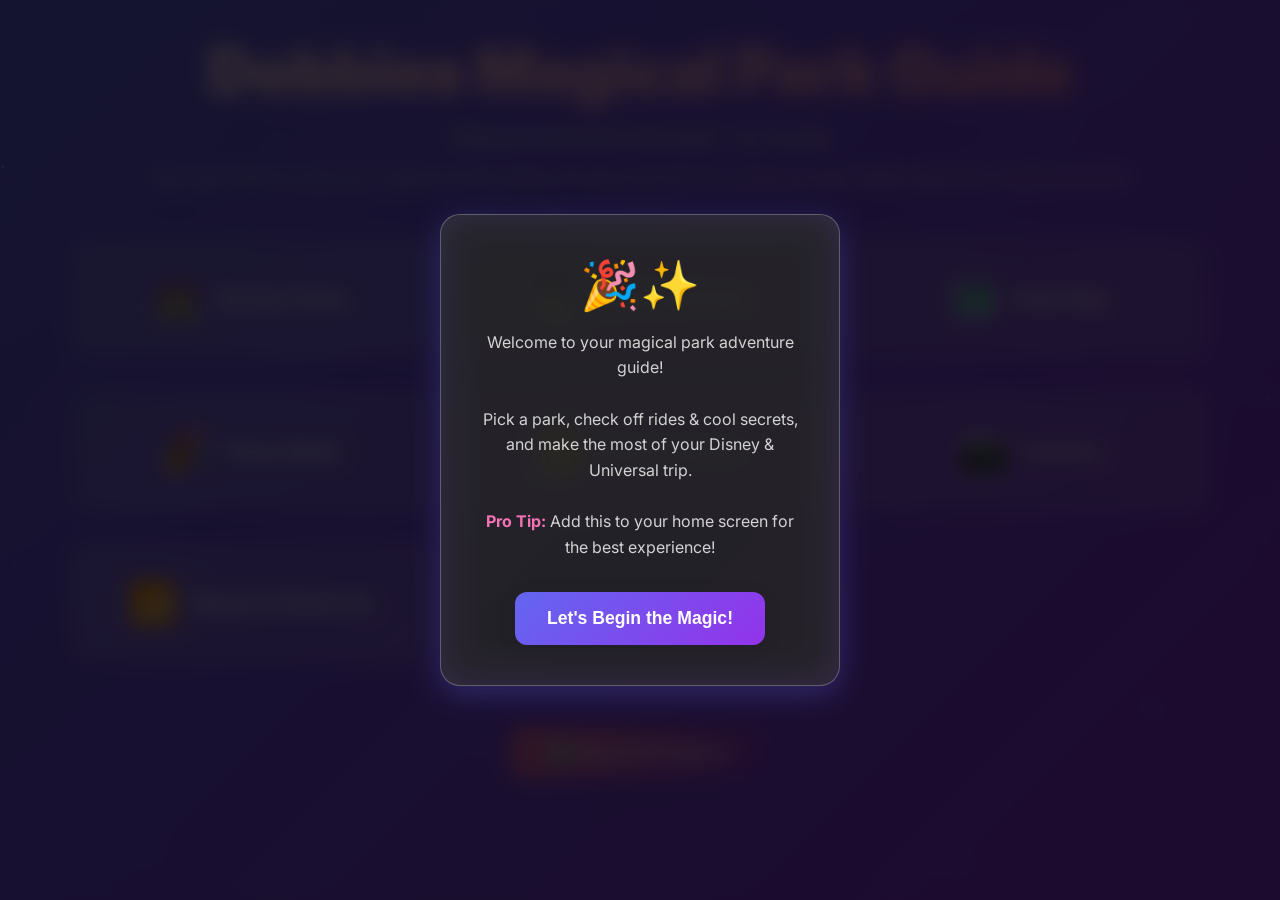
==== index.html @ 14698b2a "Improve accessibility and UI" ====
<!DOCTYPE html>
<html lang="en">
<head>
  <meta charset="UTF-8">
  <title>Dobbies Magical Park Guide</title>
  <meta name="viewport" content="width=device-width, initial-scale=1, viewport-fit=cover, user-scalable=no">
  <meta name="theme-color" content="#1a1a2e">
  <meta name="apple-mobile-web-app-capable" content="yes">
  <meta name="apple-mobile-web-app-status-bar-style" content="black-translucent">
  <meta name="apple-mobile-web-app-title" content="Dobbies Guide">
  <meta name="apple-touch-fullscreen" content="yes">
  <link rel="manifest" href="manifest.json">
  <link rel="preload" href="https://fonts.googleapis.com/css2?family=Inter:wght@300;400;600;700&family=Poppins:wght@300;400;500;600;700;800;900&display=swap" as="style" onload="this.onload=null;this.rel='stylesheet'">
  <style>
    :root {
      --primary: #6366f1;
      --secondary: #9333ea;
      --accent: #f472b6;
      --success: #22c55e;
      --warning: #facc15;
      --bg-dark: #1e1b4b;
      --bg-card: rgba(255, 255, 255, 0.08);
      --text-primary: #ffffff;
      --text-secondary: rgba(255, 255, 255, 0.8);
      --glass-bg: rgba(255, 255, 255, 0.12);
      --glass-border: rgba(255, 255, 255, 0.25);
      --shadow-glow: 0 8px 30px rgba(99, 102, 241, 0.3);
      --shadow-soft: 0 4px 20px rgba(0, 0, 0, 0.1);
    }
    * { margin: 0; padding: 0; box-sizing: border-box; }
    html, body {
      font-family: 'Inter', 'Poppins', -apple-system, BlinkMacSystemFont, sans-serif;
      background: linear-gradient(135deg, #6366f1 0%, #9333ea 100%);
      color: var(--text-primary);
      min-height: 100vh;
      min-height: 100dvh;
      overflow-x: hidden;
      padding: env(safe-area-inset-top) env(safe-area-inset-right) env(safe-area-inset-bottom) env(safe-area-inset-left);
      -webkit-tap-highlight-color: transparent;
      -webkit-font-smoothing: antialiased;
      -moz-osx-font-smoothing: grayscale;
      -webkit-overflow-scrolling: touch;
      overscroll-behavior-y: contain;
      -webkit-touch-callout: none;
    }
    .bg-animated {
      position: fixed; top: 0; left: 0; width: 100%; height: 100%; z-index: -1;
      background: linear-gradient(135deg, #6366f1 0%, #9333ea 50%, #f472b6 100%);
      background-size: 400% 400%; animation: gradientShift 10s ease infinite;
    }
    .bg-animated::before {
      content: '';
      position: absolute; top: 0; left: 0; right: 0; bottom: 0;
      background: radial-gradient(circle at 20% 80%, rgba(120, 119, 198, 0.3) 0%, transparent 50%),
                  radial-gradient(circle at 80% 20%, rgba(255, 119, 198, 0.3) 0%, transparent 50%),
                  radial-gradient(circle at 40% 40%, rgba(120, 219, 255, 0.3) 0%, transparent 50%);
      animation: floatingOrbs 15s ease-in-out infinite;
    }
    @keyframes gradientShift {
      0%, 100% { background-position: 0% 50%; }
      50% { background-position: 100% 50%; }
    }
    @keyframes floatingOrbs {
      0%, 100% { transform: translate(0, 0) rotate(0deg); }
      33% { transform: translate(30px, -30px) rotate(120deg); }
      66% { transform: translate(-20px, 20px) rotate(240deg); }
    }
    .particles { position: fixed; top: 0; left: 0; width: 100%; height: 100%; pointer-events: none; z-index: 1; }
    .particle {
      position: absolute; width: 4px; height: 4px; background: rgba(255, 255, 255, 0.6); border-radius: 50%;
      animation: float 6s ease-in-out infinite;
    }
    @keyframes float {
      0%, 100% { transform: translateY(0px) rotate(0deg); opacity: 1; }
      50% { transform: translateY(-20px) rotate(180deg); opacity: 0.5; }
    }
    .container { max-width: 1200px; margin: 0 auto; padding: 2rem; position: relative; z-index: 2; }
    .glass-card {
      will-change: transform;
      -webkit-backdrop-filter: blur(25px) saturate(1.2);
      background: var(--glass-bg);
      backdrop-filter: blur(25px) saturate(1.2);
      border: 1px solid var(--glass-border);
      border-radius: 20px; box-shadow: var(--shadow-glow); transition: all 0.3s ease;
    }
    .glass-card:hover {
      transform: translateY(-5px); box-shadow: 0 12px 40px rgba(102, 126, 234, 0.4);
    }
    .page {
      display: none;
      opacity: 0;
      transform: translateY(20px);
      transition: opacity 0.3s ease, transform 0.3s ease;
    }
    .page.active {
      display: block;
      opacity: 1;
      transform: translateY(0);
    }
    h1 {
      font-size: clamp(2.5rem, 5vw, 4rem); font-weight: 900; text-align: center; margin-bottom: 1rem;
      background: linear-gradient(135deg, #fff 0%, var(--accent) 100%);
      background-clip: text; -webkit-background-clip: text; -webkit-text-fill-color: transparent;
      text-shadow: 0 0 30px rgba(240, 147, 251, 0.5);
    }
    .subtitle { text-align: center; font-size: 1.2rem; font-weight: 600; margin-bottom: 1rem; color: var(--text-secondary);}
    .author { text-align: center; font-size: 1rem; font-weight: 400; margin-bottom: 3rem; color: var(--text-secondary); line-height: 1.6;}
    .main-menu-grid {
      display: grid; grid-template-columns: repeat(auto-fit, minmax(300px, 1fr)); gap: 2rem; margin-top: 3rem;
    }
    .menu-btn {
      -webkit-backdrop-filter: blur(20px);
      will-change: transform;
      background: var(--glass-bg); backdrop-filter: blur(20px); border: 1px solid var(--glass-border);
      border-radius: 20px; padding: 2rem; font-size: 1.3rem; font-weight: 700; color: var(--text-primary);
      cursor: pointer; display: flex; align-items: center; justify-content: center;
      gap: 1rem; min-height: 120px; position: relative; overflow: hidden; touch-action: manipulation;
    }
    .menu-btn::before {
      content: ''; position: absolute; top: 0; left: -100%; width: 100%; height: 100%;
      background: linear-gradient(90deg, transparent, rgba(255, 255, 255, 0.2), transparent);
    }
    .menu-btn:hover::before { left: 100%; }
    .menu-btn:hover {
      transform: translateY(-8px); box-shadow: 0 15px 45px rgba(102, 126, 234, 0.4); border-color: rgba(255, 255, 255, 0.3);
    }
    .menu-btn:active { transform: translateY(-5px) scale(0.98); }
    .menu-btn .emoji { font-size: 2.5rem; filter: drop-shadow(0 0 10px rgba(255, 255, 255, 0.3)); }
    .menu-btn:focus, .back-btn:focus, .reset-btn:focus, .modal-btn:focus, .camera-btn:focus {
      outline: 2px solid var(--accent);
      outline-offset: 2px;
    }
    .reset-btn {
      margin: 4rem auto 0; background: linear-gradient(135deg, var(--accent) 0%, var(--secondary) 100%);
      color: white; border: none; border-radius: 15px; font-size: 1.1rem; padding: 1rem 2.5rem; font-weight: 600;
      cursor: pointer; display: block; box-shadow: var(--shadow-glow); touch-action: manipulation;
    }
    .reset-btn:hover {
      transform: translateY(-3px); box-shadow: 0 10px 35px rgba(240, 147, 251, 0.4);
    }
    .park-title {
      font-size: clamp(2rem, 4vw, 3rem); font-weight: 900; text-align: center; margin: 2rem 0;
      background: linear-gradient(135deg, #fff 0%, var(--accent) 100%);
      background-clip: text; -webkit-background-clip: text; -webkit-text-fill-color: transparent;
    }
    .back-btn {
      background: var(--glass-bg); backdrop-filter: blur(20px); border: 1px solid var(--glass-border);
      border-radius: 12px; color: var(--text-primary); font-size: 1rem; font-weight: 600; padding: 0.8rem 1.5rem;
      cursor: pointer; margin-bottom: 2rem; touch-action: manipulation;
    }
    .back-btn:hover { transform: translateX(-5px); box-shadow: var(--shadow-soft);}
    .section-header {
      font-size: 1.8rem; font-weight: 800; margin: 3rem 0 2rem 0; color: var(--text-primary); text-align: center; position: relative;
    }
    .section-header::after {
      content: ''; position: absolute; bottom: -10px; left: 50%; transform: translateX(-50%);
      width: 60px; height: 3px; background: linear-gradient(90deg, var(--accent), var(--primary)); border-radius: 2px;
    }
    .land-header {
      font-size: 1.3rem; font-weight: 700; margin: 2rem 0 1rem 0; color: var(--warning); padding-left: 1rem;
      border-left: 4px solid var(--success); border-radius: 2px;
    }
    .rides-grid, .secrets-grid {
      display: grid; grid-template-columns: repeat(auto-fit, minmax(300px, 1fr)); gap: 1.5rem; margin-bottom: 2rem;
    }
    .secret-card, .ride-card {
      -webkit-backdrop-filter: blur(20px);
      will-change: transform;
      background: var(--glass-bg); backdrop-filter: blur(20px); border: 1px solid var(--glass-border);
      border-radius: 16px; padding: 1.5rem; cursor: pointer; transition: all 0.3s ease; position: relative; overflow: hidden; touch-action: manipulation;
    }
    .secret-card::before, .ride-card::before {
      content: ''; position: absolute; top: 0; left: 0; width: 4px; height: 100%;
      background: linear-gradient(180deg, var(--accent), var(--primary)); transition: width 0.3s ease;
    }
    .secret-card:hover::before, .ride-card:hover::before { width: 8px; }
    .secret-card:hover, .ride-card:hover {
      transform: translateY(-5px);
      box-shadow: 0 12px 40px rgba(99, 102, 241, 0.4);
      border-color: rgba(255, 255, 255, 0.3);
    }
    .secret-card.done, .ride-card.done {
      background: rgba(78, 205, 196, 0.1); border-color: var(--success); opacity: 0.7;
    }
    .secret-card.done::before, .ride-card.done::before { background: var(--success);}
    .card-content { display: flex; align-items: flex-start; gap: 1rem; }
    .card-emoji { font-size: 2rem; flex-shrink: 0; filter: drop-shadow(0 0 8px rgba(255, 255, 255, 0.3)); }
    .card-info { flex: 1; }
    .card-name { font-size: 1.1rem; font-weight: 600; margin-bottom: 0.5rem; color: var(--text-primary); line-height: 1.4;}
    .card-desc { font-size: 0.9rem; color: var(--text-secondary); line-height: 1.4;}
    .card-wait { font-size: 0.9rem; color: var(--warning); }
    .done .card-name { text-decoration: line-through; color: var(--success);}
    .tick {
      position: absolute; top: 1rem; right: 1rem; font-size: 1.5rem; color: var(--success); display: none;
      filter: drop-shadow(0 0 8px rgba(78, 205, 196, 0.5));
    }
    .done .tick { display: block; animation: tickAppear 0.5s ease-out;}
    @keyframes tickAppear {
      from { transform: scale(0) rotate(-180deg); opacity: 0;}
      to { transform: scale(1) rotate(0deg); opacity: 1;}
    }
    .hunt-photo {
      margin-top: 0.5rem;
      max-width: 80px;
      border-radius: 8px;
      display: block;
    }
    .modal {
      position: fixed; inset: 0; background: rgba(0, 0, 0, 0.8); backdrop-filter: blur(10px);
      display: flex; align-items: center; justify-content: center; z-index: 1000; animation: modalFadeIn 0.3s ease-out;
    }
    @keyframes modalFadeIn { from { opacity: 0;} to { opacity: 1;} }
    .modal-content {
      background: var(--glass-bg); backdrop-filter: blur(20px); border: 1px solid var(--glass-border);
      border-radius: 20px; padding: 2.5rem; max-width: 400px; text-align: center; box-shadow: var(--shadow-glow); animation: modalSlideUp 0.4s ease-out;
    }
    @keyframes modalSlideUp {
      from { transform: translateY(50px); opacity: 0;}
      to { transform: translateY(0); opacity: 1;}
    }
    .modal-emoji { font-size: 3rem; margin-bottom: 1rem; display: block;}
    .modal-content p { font-size: 1rem; line-height: 1.6; margin-bottom: 2rem; color: var(--text-secondary);}
    .modal-btn {
      background: linear-gradient(135deg, var(--primary) 0%, var(--secondary) 100%); color: white; border: none; border-radius: 12px;
      font-size: 1.1rem; font-weight: 600; padding: 1rem 2rem; cursor: pointer; box-shadow: var(--shadow-soft);
    }
    .modal-btn:hover {
      transform: translateY(-2px); box-shadow: 0 8px 25px rgba(102, 126, 234, 0.4);
    }
    @media (max-width: 768px) {
      .container { padding: 1rem;}
      .main-menu-grid { grid-template-columns: 1fr; gap: 1rem;}
      .rides-grid, .secrets-grid { grid-template-columns: 1fr; gap: 1rem;}
      .menu-btn { min-height: 100px; padding: 1.5rem; font-size: 1.1rem;}
      -webkit-backdrop-filter: blur(20px);
      will-change: transform;
      .menu-btn .emoji { font-size: 2rem;}
    }
    @keyframes pulse { 0%, 100% { transform: scale(1);} 50% { transform: scale(1.05);} }
    .pulse-animation { animation: pulse 2s ease-in-out infinite;}
    .shimmer {
      background: linear-gradient(90deg, rgba(255, 255, 255, 0.1) 25%, rgba(255, 255, 255, 0.2) 50%, rgba(255, 255, 255, 0.1) 75%);
      background-size: 200% 100%; animation: shimmer 2s ease-in-out infinite;
    }
    @keyframes shimmer {
      0% { background-position: -200% 0;}
      100% { background-position: 200% 0;}
    }
    /* Day Planner styles */
    .planner-flex { display: flex; gap: 2rem; flex-wrap: wrap; }
    .planner-list { flex: 1; min-width: 250px; }
    .planner-item {
      background: var(--glass-bg);
      border: 1px solid var(--glass-border);
      border-radius: 12px;
      padding: 0.5rem 1rem;
      margin-bottom: 0.5rem;
      cursor: grab;
      display: flex;
      align-items: center;
      gap: 0.5rem;
    }
    .planner-item .wait { font-size: 0.8rem; color: var(--warning); margin-left: auto; }
    .planner-schedule { flex: 2; display: flex; gap: 1rem; flex-wrap: wrap; }
    .schedule-column {
      flex: 1;
      min-width: 180px;
      background: var(--glass-bg);
      border: 1px solid var(--glass-border);
      border-radius: 15px;
      padding: 1rem;
    }
    .schedule-header { font-weight: 700; margin-bottom: 0.5rem; text-align: center; }
    .dropzone { min-height: 150px; }
    #quest-log li { margin-bottom: 0.5rem; }
    /* Food Tracker styles */
    .filter-controls { display: flex; gap: 1rem; margin: 1rem 0 2rem; }
    .filter-controls input, .filter-controls select {
      flex: 1;
      padding: 0.5rem 1rem;
      border-radius: 8px;
      border: 1px solid var(--glass-border);
      background: var(--glass-bg);
      color: var(--text-primary);
    }
    .foods-grid { display: grid; grid-template-columns: repeat(auto-fit, minmax(300px, 1fr)); gap: 1.5rem; margin-bottom: 2rem; }
    .food-card { -webkit-backdrop-filter: blur(20px); will-change: transform; background: var(--glass-bg); backdrop-filter: blur(20px); border: 1px solid var(--glass-border); border-radius: 16px; padding: 1.5rem; cursor: pointer; position: relative; transition: all 0.3s ease; overflow: hidden; }
    .food-card:hover { transform: translateY(-5px); box-shadow: var(--shadow-soft); border-color: rgba(255, 255, 255, 0.3); }
    .food-card.done { background: rgba(78, 205, 196, 0.1); border-color: var(--success); opacity: 0.7; }
    .fav { position: absolute; top: 1rem; left: 1rem; font-size: 1.5rem; color: var(--warning); display: none; filter: drop-shadow(0 0 8px rgba(255,255,255,0.3)); }
    .favorite .fav { display: block; }
    .land-header.badge-earned::after { content: '⭐'; margin-left: 0.25rem; }
    #party-code { width: 100%; min-height: 100px; padding: 0.5rem; border-radius: 8px; border: 1px solid var(--glass-border); background: var(--glass-bg); color: var(--text-primary); }
    .camera-btn {
      -webkit-backdrop-filter: blur(20px);
      will-change: transform;
      background: var(--glass-bg);
      border: 1px solid var(--glass-border);
      border-radius: 12px;
      padding: 0.6rem 1.2rem;
      color: var(--text-primary);
      display: inline-flex;
      align-items: center;
      gap: 0.5rem;
      cursor: pointer;
      margin-bottom: 1rem;
    }
    .camera-btn:hover { transform: translateY(-2px); }
    /* AR camera container */
    #camera-ar-container { position: relative; width:100%; max-width:500px; margin:0 auto; }
    #ar-cube { position: absolute; top:50%; left:50%; width:100px; height:100px;
      transform-style: preserve-3d; transform: translate(-50%, -50%) rotateX(0) rotateY(0);
      animation: spinCube 6s linear infinite; pointer-events:none; }
    #ar-cube div { position:absolute; width:100px; height:100px; background: rgba(255,255,255,0.2);
      border: 1px solid rgba(255,255,255,0.4); }
    #ar-cube .front  { transform: translateZ(50px); }
    #ar-cube .back   { transform: rotateY(180deg) translateZ(50px); }
    #ar-cube .right  { transform: rotateY(90deg) translateZ(50px); }
    #ar-cube .left   { transform: rotateY(-90deg) translateZ(50px); }
    #ar-cube .top    { transform: rotateX(90deg) translateZ(50px); }
    #ar-cube .bottom { transform: rotateX(-90deg) translateZ(50px); }
    @keyframes spinCube {
      from { transform: translate(-50%, -50%) rotateX(0) rotateY(0); }
      to { transform: translate(-50%, -50%) rotateX(360deg) rotateY(360deg); }
    }
    #map-container { width:100%; height:60vh; max-height:400px; border-radius:12px; overflow:hidden; }
    #map-container iframe { width:100%; height:100%; border:0; }
  </style>
</head>
<body>
  <div class="bg-animated"></div>
  <div class="particles" id="particles"></div>
  
  <main class="container">
    <!-- Main Menu -->
    <div id="main-menu" class="page active">
      <h1>Dobbies Magical Park Guide</h1>
      <div class="subtitle">Disney & Universal Cool Stuff – by Charlie</div>
      <div class="author">Tap a park below to start your magical journey. Check off rides & secrets as you discover them. Reset anytime for a fresh adventure!</div>
      
      <div class="main-menu-grid">
        <button class="menu-btn" onclick="openDisney()">
          <span class="emoji">🏰</span>
          <span>Disney Parks</span>
        </button>
        <button class="menu-btn" onclick="openUniversal()">
          <span class="emoji">🧙‍♂️</span>
          <span>Universal Parks</span>
        </button>
        <button class="menu-btn" onclick="openMap()">
          <span class="emoji">🗺️</span>
          <span>Park Map</span>
        </button>
        <button class="menu-btn" onclick="openParty()">
          <span class="emoji">🎉</span>
          <span>Party Mode</span>
        </button>
        <button class="menu-btn" onclick="openQuest()">
          <span class="emoji">🔁</span>
          <span>Quest Spinner</span>
        </button>
        <button class="menu-btn" onclick="openCameraPage()">
          <span class="emoji">📷</span>
          <span>Camera</span>
        </button>
        <button class="menu-btn" onclick="openBeaconPage()">
          <span class="emoji">📶</span>
          <span>Beacon Check-Ins</span>
        </button>
      </div>
      
      <button class="reset-btn" onclick="resetProgress()">🔄 Reset All Progress</button>
    </div>
    <!-- DISNEY MENU -->
    <div id="disney-menu" class="page">
      <button class="back-btn" onclick="goHome()">← Back</button>
      <div class="park-title">🏰 Disney Parks</div>
      <div class="main-menu-grid">
        <button class="menu-btn" onclick="openPark('MK')">
          <span class="emoji">🏰</span>
          <span>Magic Kingdom</span>
        </button>
        <button class="menu-btn" onclick="openPark('EPCOT')">
          <span class="emoji">🌐</span>
          <span>EPCOT</span>
        </button>
        <button class="menu-btn" onclick="openPark('HS')">
          <span class="emoji">🎬</span>
          <span>Hollywood Studios</span>
        </button>
        <button class="menu-btn" onclick="openPark('AK')">
          <span class="emoji">🦁</span>
          <span>Animal Kingdom</span>
        </button>
        <button class="menu-btn" onclick="openPlanner()">
          <span class="emoji">🗓️</span>
          <span>Plan Your Day</span>
        </button>
        <button class="menu-btn" onclick="openFood('disney')">
          <span class="emoji">🍔</span>
          <span>Food & Snacks</span>
        </button>
        <button class="menu-btn" onclick="openPhotos()">
          <span class="emoji">📸</span>
          <span>Photo Hunts</span>
        </button>
      </div>
    </div>
    <!-- UNIVERSAL MENU -->
    <div id="universal-menu" class="page">
      <button class="back-btn" onclick="goHome()">← Back</button>
      <div class="park-title">🧙‍♂️ Universal Parks</div>
      <div class="main-menu-grid">
        <button class="menu-btn" onclick="openPark('USF')">
          <span class="emoji">🧙‍♂️</span>
          <span>Universal Studios Florida</span>
        </button>
        <button class="menu-btn" onclick="openPark('IOA')">
          <span class="emoji">🦖</span>
          <span>Islands of Adventure</span>
        </button>
        <button class="menu-btn" onclick="openPark('EU')">
          <span class="emoji">🌌</span>
          <span>Epic Universe</span>
        </button>
        <button class="menu-btn" onclick="openFood('universal')">
          <span class="emoji">🍔</span>
          <span>Food & Snacks</span>
        </button>
      </div>
    </div>
    <!-- MAGIC KINGDOM -->
    <div id="park-MK" class="page">
      <button class="back-btn" onclick="openDisney()">← Back</button>
      <div class="park-title">🏰 Magic Kingdom</div>
      <div class="section-header">Must-Do Rides</div>
      <div class="land-header">Fantasyland</div>
      <div class="rides-grid" id="MK-rides-fantasy"></div>
      <div class="land-header">Frontierland</div>
      <div class="rides-grid" id="MK-rides-frontier"></div>
      <div class="land-header">Adventureland</div>
      <div class="rides-grid" id="MK-rides-adventure"></div>
      <div class="land-header">Liberty Square</div>
      <div class="rides-grid" id="MK-rides-liberty"></div>
      <div class="land-header">Tomorrowland</div>
      <div class="rides-grid" id="MK-rides-tomorrow"></div>
      <div class="section-header">Cool Hidden Stuff</div>
      <div class="secrets-grid" id="MK-secrets"></div>
    </div>
    <!-- HOLLYWOOD STUDIOS -->
    <div id="park-HS" class="page">
      <button class="back-btn" onclick="openDisney()">← Back</button>
      <div class="park-title">🎬 Hollywood Studios</div>
      <div class="section-header">Must-Do Rides</div>
      <div class="land-header">Star Wars: Galaxy's Edge</div>
      <div class="rides-grid" id="HS-rides-sw"></div>
      <div class="land-header">Toy Story Land</div>
      <div class="rides-grid" id="HS-rides-toy"></div>
      <div class="land-header">Sunset Boulevard</div>
      <div class="rides-grid" id="HS-rides-sunset"></div>
      <div class="section-header">Cool Hidden Stuff</div>
      <div class="secrets-grid" id="HS-secrets"></div>
    </div>
    <!-- ANIMAL KINGDOM -->
    <div id="park-AK" class="page">
      <button class="back-btn" onclick="openDisney()">← Back</button>
      <div class="park-title">🦁 Animal Kingdom</div>
      <div class="section-header">Must-Do Rides</div>
      <div class="land-header">Pandora</div>
      <div class="rides-grid" id="AK-rides-pandora"></div>
      <div class="land-header">Africa</div>
      <div class="rides-grid" id="AK-rides-africa"></div>
      <div class="land-header">Asia</div>
      <div class="rides-grid" id="AK-rides-asia"></div>
      <div class="land-header">DinoLand U.S.A.</div>
      <div class="rides-grid" id="AK-rides-dino"></div>
      <div class="section-header">Cool Hidden Stuff</div>
      <div class="secrets-grid" id="AK-secrets"></div>
    </div>
    <!-- EPCOT -->
    <div id="park-EPCOT" class="page">
      <button class="back-btn" onclick="openDisney()">← Back</button>
      <div class="park-title">🌐 EPCOT</div>
      <div class="section-header">Must-Do Rides</div>
      <div class="land-header">World Discovery</div>
      <div class="rides-grid" id="EPCOT-rides-discovery"></div>
      <div class="land-header">World Celebration/Test Track</div>
      <div class="rides-grid" id="EPCOT-rides-test"></div>
      <div class="section-header">Cool Hidden Stuff</div>
      <div class="secrets-grid" id="EPCOT-secrets"></div>
    </div>
    <!-- UNIVERSAL STUDIOS FLORIDA -->
    <div id="park-USF" class="page">
      <button class="back-btn" onclick="openUniversal()">← Back</button>
      <div class="park-title">🧙‍♂️ Universal Studios Florida</div>
      <div class="section-header">Must-Do Rides</div>
      <div class="land-header">Diagon Alley</div>
      <div class="rides-grid" id="USF-rides-diagon"></div>
      <div class="land-header">Park Connector</div>
      <div class="rides-grid" id="USF-rides-hogwarts"></div>
      <div class="section-header">Cool Hidden Stuff</div>
      <div class="secrets-grid" id="USF-secrets"></div>
    </div>
    <!-- ISLANDS OF ADVENTURE -->
    <div id="park-IOA" class="page">
      <button class="back-btn" onclick="openUniversal()">← Back</button>
      <div class="park-title">🦖 Islands of Adventure</div>
      <div class="section-header">Must-Do Rides</div>
      <div class="land-header">Jurassic Park</div>
      <div class="rides-grid" id="IOA-rides-jurassic"></div>
      <div class="land-header">Hogsmeade</div>
      <div class="rides-grid" id="IOA-rides-hogsmeade"></div>
      <div class="section-header">Cool Hidden Stuff</div>
      <div class="secrets-grid" id="IOA-secrets"></div>
    </div>
    <!-- EPIC UNIVERSE -->
    <div id="park-EU" class="page">
      <button class="back-btn" onclick="openUniversal()">← Back</button>
      <div class="park-title">🌌 Epic Universe</div>
      <div class="section-header">Must-Do Rides</div>
      <div class="land-header">Celestial Park</div>
      <div class="rides-grid" id="EU-rides-celestial"></div>
      <div class="land-header">Ministry of Magic</div>
      <div class="rides-grid" id="EU-rides-ministry"></div>
      <div class="land-header">Super Nintendo World</div>
      <div class="rides-grid" id="EU-rides-snw"></div>
      <div class="land-header">Isle of Berk</div>
      <div class="rides-grid" id="EU-rides-berk"></div>
      <div class="section-header">Cool Hidden Stuff</div>
      <div class="secrets-grid" id="EU-secrets"></div>
    </div>
    <!-- DAY PLANNER -->
    <div id="planner-page" class="page">
      <button class="back-btn" onclick="openDisney()">← Back</button>
      <div class="park-title">🗓️ Plan Your Day</div>
      <div class="planner-flex">
        <div class="planner-list" id="planner-list"></div>
        <div class="planner-schedule">
          <div class="schedule-column">
            <div class="schedule-header">Morning</div>
            <div class="dropzone" id="slot-morning"></div>
          </div>
          <div class="schedule-column">
            <div class="schedule-header">Afternoon</div>
            <div class="dropzone" id="slot-afternoon"></div>
          </div>
          <div class="schedule-column">
            <div class="schedule-header">Evening</div>
            <div class="dropzone" id="slot-evening"></div>
          </div>
        </div>
      </div>
      <div class="section-header">Weather Tips</div>
      <div id="live-weather" class="subtitle"></div>
      <select id="weather-select">
        <option value="sunny">Sunny</option>
        <option value="rainy">Rainy</option>
      </select>
      <ul id="weather-tips"></ul>
    </div>
    <!-- FOOD TRACKER -->
    <div id="food-page" class="page">
      <button class="back-btn" id="food-back-btn" onclick="openDisney()">← Back</button>
      <div class="park-title">🍔 Food & Snacks</div>
      <div class="filter-controls">
        <input type="text" id="food-search" placeholder="Search snacks...">
        <select id="food-filter">
          <option value="">All</option>
          <option value="sweet">Sweet</option>
          <option value="savory">Savory</option>
          <option value="drink">Drink</option>
        </select>
      </div>
      <div id="food-sections"></div>
    </div>
    <!-- PHOTO HUNTS -->
    <div id="photo-page" class="page">
      <button class="back-btn" onclick="openDisney()">← Back</button>
      <div class="park-title">📸 Photo Hunts</div>
      <button class="camera-btn" onclick="launchCamera()">📷 Take Photo</button>
      <input type="file" id="camera-input" accept="image/*" capture="environment" style="display:none;">
      <div class="secrets-grid" id="photo-list"></div>
    </div>
    <!-- PARK MAP -->
  <div id="map-page" class="page">
    <button class="back-btn" onclick="goHome()">← Back to Parks</button>
    <div class="park-title">🗺️ Park Map</div>
    <p>Grant location access to see where you are in the park.</p>
    <div id="map-container"><iframe id="map-frame" allowfullscreen title="Park map"></iframe></div>
  </div>
  <!-- CAMERA PAGE -->
  <div id="camera-page" class="page">
    <button class="back-btn" onclick="goHome()">← Back to Parks</button>
    <div class="park-title">📷 Camera</div>
    <div id="camera-ar-container">
      <video id="ar-video" autoplay playsinline style="width:100%;border-radius:12px;"></video>
      <!-- Add your own AR model file (cube.usdz) here -->
      <a id="ar-link" rel="ar" href="cube.usdz"></a>
      <button id="enter-ar-btn" class="camera-btn" style="display:none;margin-top:0.5rem;" onclick="openARQuickLook()">🕶️ View in AR</button>
      <div id="ar-cube">
        <div class="front"></div>
        <div class="back"></div>
        <div class="right"></div>
        <div class="left"></div>
        <div class="top"></div>
        <div class="bottom"></div>
      </div>
    </div>
  </div>
  <!-- BEACON CHECK-INS -->
  <div id="beacon-page" class="page">
    <button class="back-btn" onclick="goHome()">← Back to Parks</button>
    <div class="park-title">📶 Beacon Check-Ins</div>
    <p>Scan for Bluetooth beacons to mark rides complete.</p>
    <button class="camera-btn" onclick="startBeaconScan()">🔍 Start Scanning</button>
    <div class="secrets-grid" id="beacon-list"></div>
  </div>
  <!-- PARTY MODE -->
  <div id="party-page" class="page">
      <button class="back-btn" onclick="goHome()">← Back to Parks</button>
      <div class="park-title">🎉 Party Mode</div>
      <p>Share your progress with friends. Use the link or scan the QR code.</p>
      <textarea id="party-code"></textarea>
      <div id="qr-code" style="margin-top:1rem;"></div>
      <div style="margin-top:1rem;display:flex;gap:1rem;flex-wrap:wrap;">
        <button class="modal-btn" onclick="exportProgress()">Generate Link</button>
        <button class="modal-btn" onclick="importProgress()">Load Progress</button>
        <button class="modal-btn" onclick="startQRScan()">Scan Code</button>
      </div>
      <video id="qr-video" style="display:none;width:100%;max-width:300px;margin-top:1rem;" playsinline></video>
      <canvas id="qr-canvas" style="display:none;"></canvas>

    </div>
  <!-- QUEST SPINNER -->
  <div id="quest-page" class="page">
      <button class="back-btn" onclick="goHome()">← Back to Parks</button>
      <div class="park-title">🔁 Family Quest Spinner</div>
      <button class="modal-btn" onclick="spinQuest()">Tap to Spin</button>
      <div id="quest-result" style="margin-top:1.5rem;font-size:1.2rem;text-align:center;"></div>
      <button class="modal-btn" id="quest-complete-btn" style="display:none;margin-top:1rem;" onclick="completeQuest()">Complete Quest</button>
      <div class="section-header">Quest Journal</div>
      <ul id="quest-log" style="list-style:none;padding:0;"></ul>
  </div>
  </main>
  <!-- Welcome Modal -->
  <div id="welcome-modal" class="modal" style="display:none;">
    <div class="modal-content">
      <span class="modal-emoji">🎉✨</span>
      <p id="welcome-message">Welcome to your magical park adventure guide!<br><br>
      Pick a park, check off rides & cool secrets, and make the most of your Disney & Universal trip.<br><br>
      <strong style="color: var(--accent);">Pro Tip:</strong> Add this to your home screen for the best experience!</p>
      <button class="modal-btn" onclick="closeModal()">Let's Begin the Magic!</button>
    </div>
  </div>
  <!-- Badge Modal -->
  <div id="badge-modal" class="modal" style="display:none;">
    <div class="modal-content">
      <span class="modal-emoji">🏆</span>
      <p id="badge-text"></p>
      <button class="modal-btn" onclick="closeBadge()">Awesome!</button>
    </div>
  </div>
  <script>
    // Create floating particles
    function createParticles() {
      const particlesContainer = document.getElementById('particles');
      const particleCount = window.innerWidth > 768 ? 50 : 25;
      for (let i = 0; i < particleCount; i++) {
        const particle = document.createElement('div');
        particle.className = 'particle';
        particle.style.left = Math.random() * 100 + '%';
        particle.style.top = Math.random() * 100 + '%';
        particle.style.animationDelay = Math.random() * 6 + 's';
        particle.style.animationDuration = (Math.random() * 3 + 3) + 's';
        particlesContainer.appendChild(particle);
      }
    }
    createParticles();

    function showPage(id) {
      document.querySelectorAll('.page').forEach(p => {
        if (p.id !== id) {
          p.classList.remove('active');
        }
      });
      const page = document.getElementById(id);
      if (page) {
        page.classList.add('active');
      }
      const html = document.documentElement;
      const prevBehavior = html.style.scrollBehavior;
      html.style.scrollBehavior = 'auto';
      window.scrollTo(0, 0);
      html.style.scrollBehavior = prevBehavior;
    }

    // Navigation functions
    function openPark(park) {
      showPage('park-' + park);
    }
    function openPlanner() {
      showPage('planner-page');
      fetchWaitTimes();
      initWeatherTips();
      fetchWeather();
    }
    let foodMode = 'disney';
    function openFood(mode = 'disney') {
      showPage('food-page');
      foodMode = mode;
      const backBtn = document.getElementById('food-back-btn');
      if (backBtn) backBtn.onclick = mode === 'disney' ? openDisney : openUniversal;
      initFood();
    }
    function openPhotos() {
      showPage('photo-page');
      renderHunts();
    }
    function openDisney() {
      showPage('disney-menu');
    }
    function openUniversal() {
      showPage('universal-menu');
    }
    function openMap() {
      showPage('map-page');
      updateMapLocation();
    }
    function updateMapLocation() {
      const frame = document.getElementById('map-frame');
      if (!frame) return;
      if (!navigator.geolocation) {
        frame.src = 'https://www.openstreetmap.org';
        return;
      }
      navigator.geolocation.getCurrentPosition(pos => {
        const lat = pos.coords.latitude;
        const lon = pos.coords.longitude;
        const bbox = `${lon-0.005},${lat-0.005},${lon+0.005},${lat+0.005}`;
        frame.src = `https://www.openstreetmap.org/export/embed.html?bbox=${bbox}&layer=mapnik&marker=${lat},${lon}`;
      }, () => {
        frame.src = 'https://www.openstreetmap.org';
      });
    }
    function launchCamera() {
      if (!currentHuntKey) {
        alert('Tap a hunt below first to attach your photo.');
        return;
      }
      const input = document.getElementById('camera-input');
      if (input) input.click();
    }
    let qrStream;
    function startQRScan() {
      const video = document.getElementById('qr-video');
      const canvas = document.getElementById('qr-canvas');
      if (!video || !canvas || !navigator.mediaDevices) return;
      const ctx = canvas.getContext('2d');
      navigator.mediaDevices.getUserMedia({ video: { facingMode: 'environment' } }).then(stream => {
        qrStream = stream;
        video.srcObject = stream;
        video.style.display = 'block';
        video.play();
        requestAnimationFrame(tick);
      }).catch(() => alert('Camera access denied'));
      function tick() {
        if (!qrStream) return;
        if (video.readyState === video.HAVE_ENOUGH_DATA) {
          canvas.width = video.videoWidth;
          canvas.height = video.videoHeight;
          ctx.drawImage(video, 0, 0, canvas.width, canvas.height);
          const imageData = ctx.getImageData(0, 0, canvas.width, canvas.height);
          const result = window.jsQR && jsQR(imageData.data, canvas.width, canvas.height);
          if (result) {
            stopQRScan();
            const text = result.data.trim();
            document.getElementById('party-code').value = text;
            if (/^https?:\/\//i.test(text)) {
              window.location.href = text;
            } else {
              importProgress();
            }
            return;
          }
        }
        if (qrStream) requestAnimationFrame(tick);
      }
    }
    function stopQRScan() {
      const video = document.getElementById('qr-video');
      if (video) {
        video.pause();
        video.srcObject = null;
        video.style.display = 'none';
      }
      if (qrStream) {
        qrStream.getTracks().forEach(t => t.stop());
        qrStream = null;
      }
    }
    let arStream;
    function startARCamera() {
      const video = document.getElementById('ar-video');
      if (!video || !navigator.mediaDevices) return;
      navigator.mediaDevices.getUserMedia({ video: { facingMode: 'environment' } }).then(stream => {
        arStream = stream;
        video.srcObject = stream;
        video.play();
      }).catch(() => alert('Camera access denied'));
    }
    function stopARCamera() {
      const video = document.getElementById('ar-video');
      if (video) {
        video.pause();
        video.srcObject = null;
      }
      if (arStream) {
        arStream.getTracks().forEach(t => t.stop());
        arStream = null;
      }
    }
    function openParty() {
      stopQRScan();
      showPage('party-page');
      exportProgress();
    }
    function isiOS() {
      return /iphone|ipad|ipod/i.test(navigator.userAgent);
    }
    function openARQuickLook() {
      const link = document.getElementById('ar-link');
      if (link) link.click();
    }
    function openCameraPage() {
      stopARCamera();
      showPage('camera-page');
      const btn = document.getElementById('enter-ar-btn');
      const cube = document.getElementById('ar-cube');
      const video = document.getElementById('ar-video');
      if (isiOS()) {
        if (btn) btn.style.display = 'inline-flex';
        if (cube) cube.style.display = 'none';
        if (video) video.style.display = 'none';
      } else {
        if (btn) btn.style.display = 'none';
        if (cube) cube.style.display = 'block';
        if (video) video.style.display = 'block';
        startARCamera();
      }
    }
    function openBeaconPage() {
      stopBeaconScan();
      showPage('beacon-page');
      renderBeacons();
    }
    function openQuest() {
      showPage('quest-page');
      renderQuestLog();
      document.getElementById('quest-result').textContent = '';
      document.getElementById('quest-complete-btn').style.display = 'none';
      currentQuest = null;
    }
    function goHome() {
      stopQRScan();
      stopARCamera();
      stopBeaconScan();
      showPage('main-menu');
    }
    // Modal functions
    function showModal() {
      document.getElementById('welcome-modal').style.display = 'flex';
    }
    function closeModal() {
      document.getElementById('welcome-modal').style.display = 'none';
      localStorage.setItem("seenCharlieWelcome", "1");
    }
    // Show welcome modal for first-time visitors
    if (!localStorage.getItem("seenCharlieWelcome")) {
      setTimeout(showModal, 800);
    }

    function applyLinkProgress() {
      const params = new URLSearchParams(location.hash.substring(1) || location.search.substring(1));
      const code = params.get('share');
      if (!code) return;
      try {
        const data = JSON.parse(atob(code));
        localStorage.setItem('hiddenParkFullScreenCharlieRides', JSON.stringify(data.rides || {}));
        localStorage.setItem('hiddenParkFoodStatus', JSON.stringify(data.foodDone || {}));
        localStorage.setItem('hiddenParkFoodFav', JSON.stringify(data.foodFav || {}));
        localStorage.setItem('parkAchievements', JSON.stringify(data.achievements || {}));
        localStorage.setItem('photoHunts', JSON.stringify(data.hunts || {}));
      } catch (e) {
        console.error('Invalid share data');
      }
    }
    applyLinkProgress();
    if (isiOS() && !window.navigator.standalone) {
      const msg = document.getElementById("welcome-message");
      if (msg) msg.innerHTML += "<br><br>Tap the share icon and choose <strong>Add to Home Screen</strong>.";
    }
    // DATA:
    const secrets = {
      MK: [
        {emoji:"💍", name:"Find the Haunted Mansion ring in the pavement", desc:"Liberty Square"},
        {emoji:"✨", name:"Get 'pixie dusted' at Sir Mickey's", desc:"Behind the castle"},
        {emoji:"🐫", name:"Get sprayed by the camel at Aladdin's Magic Carpets", desc:"Adventureland"},
        {emoji:"🕯️", name:"Pose for lantern photos at Tangled bathrooms & look for hidden Pascals", desc:"Near Rapunzel tower"},
        {emoji:"💦", name:"Notice the brown 'sewage line' in Liberty Square", desc:"A historical detail!"},
        {emoji:"🔔", name:"Listen in Tomorrowland Power & Light phone booths", desc:"Hear a secret call"},
        {emoji:"🏰", name:"Make a wish at Cinderella's Wishing Well", desc:"Right of the castle"},
        {emoji:"📞", name:"Pick up the phone at City Hall for a surprise", desc:"Main Street"},
        {emoji:"📸", name:"Ask for a Photopass 'magic shot'", desc:"Try waving or asking!"},
        {emoji:"🌈", name:"Watch the 'Kiss Goodnight' at closing", desc:"Castle lights farewell"},
        {emoji:"🎹", name:"Listen to live piano at Casey’s Corner", desc:"Ragtime on Main Street"},
        {emoji:"🗝️", name:"Ask about the 'Keys to the Kingdom' tour", desc:"Only for superfans"},
        {emoji:"🦴", name:"Look for the talking trash can (Push!)", desc:"Tomorrowland (sometimes appears)"},
        {emoji:"🐶", name:"Spot the 'Smiling Dog' in Pirates of the Caribbean", desc:"The one with keys in his mouth!"},
        {emoji:"🦎", name:"Count the hidden Pascals near the Tangled restrooms", desc:"See how many you can spot"},
        {emoji:"🏞️", name:"Snap a moody photo in the Tangled restrooms at dusk", desc:"Lanterns glow beautifully"},
        {emoji:"🌉", name:"Watch Happily Ever After fireworks from the Tomorrowland bridge", desc:"Less crowded, great view"},
        {emoji:"🚢", name:"Catch the Liberty Belle Riverboat at sunset", desc:"Unique castle perspectives"},
        {emoji:"🗝️", name:"Spot hidden Mickeys around the park", desc:"Challenge: find at least three"},
        {emoji:"🚇", name:"Ride the PeopleMover at night", desc:"Neon views of Tomorrowland"},
        {emoji:"🎡", name:"Ride Big Thunder Mountain during fireworks", desc:"Epic nighttime views"},
        {emoji:"🎢", name:"Sit front row on Space Mountain", desc:"Most intense ride experience"},
        {emoji:"🦇", name:"Selfie with the bat details in Haunted Mansion queue", desc:"Spooky queue decor"},
        {emoji:"🚂", name:"Ride the train around the park", desc:"Relax and people-watch"},
      ],
      EPCOT: [
        {emoji:"🥤", name:"Try every soda at Club Cool (even Beverly)", desc:"Near Creations Shop"},
        {emoji:"🎨", name:"Look for the Bubblegum & Blueberry Walls", desc:"Colorful photo spots outside Spaceship Earth"},
        {emoji:"🚃", name:"Find a hidden Mickey in Germany's train garden", desc:"World Showcase"},
        {emoji:"⛲", name:"Notice the 'burning Rome' scent in Spaceship Earth", desc:"During the fire scene"},
        {emoji:"🌸", name:"Explore Morocco’s quiet back alleys", desc:"So many details!"},
        {emoji:"🎤", name:"Enjoy Voices of Liberty a cappella", desc:"American Adventure rotunda"},
        {emoji:"🌌", name:"Watch the projections on Spaceship Earth after dark", desc:"Beacons of Magic show"},
        {emoji:"🍧", name:"Eat School Bread in Norway", desc:"Bakery in Norway pavilion"},
        {emoji:"🍦", name:"Try a macaron ice cream sandwich", desc:"France pavilion"},
        {emoji:"🔎", name:"Spot a hidden Mickey in Living with the Land", desc:"Greenhouse scenes"},
        {emoji:"🥚", name:"Try a festival scavenger hunt", desc:"Like Remy’s or Figment’s!"},
        {emoji:"🗼", name:"Notice the bird-free Eiffel Tower", desc:"Painted with special paint"},
        {emoji:"🎩", name:"Find Dreamfinder references at Imagination Pavilion", desc:"Classic EPCOT fans only!"},
        {emoji:"🚅", name:"Design a wild car at Test Track to beat your friends", desc:"Compare scores"},
        {emoji:"🏯", name:"Take a forced-perspective photo with Spaceship Earth \"in your hand\"", desc:"Line up from afar"},
        {emoji:"🎠", name:"Ride Living with the Land at sunset or in rain", desc:"Relaxing views"},
        {emoji:"🚄", name:"Ride the Skyliner for sunset photos", desc:"Great aerial angles"},
        {emoji:"🎼", name:"Listen for hidden musical cues at each pavilion entrance", desc:"Subtle details"}
      ],
      HS: [
        {emoji:"☂️", name:"Stand under the Singing in the Rain umbrella", desc:"Pull the handle near Echo Lake"},
        {emoji:"🎸", name:"See the Tower of Terror neon at night", desc:"Perfect spooky photo"},
        {emoji:"🐦", name:"See dino Gertie by Echo Lake", desc:"Classic Disney dinosaur!"},
        {emoji:"🎥", name:"See droids in Galaxy’s Edge", desc:"Check near shops and doors"},
        {emoji:"🌟", name:"Watch Fantasmic! or Indiana Jones", desc:"Epic live shows"},
        {emoji:"🚂", name:"See Walt’s model train car in One Man’s Dream", desc:"History lovers only"},
        {emoji:"🍿", name:"Try all flavors at Kat Saka’s Kettle", desc:"Colorful Star Wars popcorn"},
        {emoji:"💼", name:"Find Walt’s office window", desc:"Look for his name in the windows"},
        {emoji:"🥓", name:"Eat Totchos at Woody’s Lunch Box", desc:"Potato barrel + chili cheese"},
        {emoji:"🍪", name:"Get a Jack-Jack’s Num Num Cookie", desc:"Super gooey, Pixar Place"},
        {emoji:"🧳", name:"Look for clever fake hotel guest names in the Tower of Terror guest book", desc:"Check the lobby desk"},
      ],
      AK: [
        {emoji:"🦖", name:"Take a selfie with Dino Sue", desc:"Near DINOSAUR entrance"},
        {emoji:"🌱", name:"See DiVine, the living plant", desc:"Path from Africa to Asia"},
        {emoji:"🎭", name:"Enjoy Festival of the Lion King", desc:"Fantastic live show"},
        {emoji:"🦍", name:"Walk the Gorilla Falls or Maharajah Jungle Trek", desc:"See gorillas and tigers"},
        {emoji:"🔍", name:"Try the Wilderness Explorer game", desc:"Collect badges all over"},
        {emoji:"💦", name:"Drink a Night Blossom slush in Pandora", desc:"Tastes as wild as it looks!"},
        {emoji:"🔥", name:"See Tree of Life Awakenings at night", desc:"Projections on the tree"},
        {emoji:"🍟", name:"Eat Mr. Kamal’s seasoned fries", desc:"Asia, legendary snack"},
        {emoji:"🦘", name:"Watch kangaroos by Tree of Life", desc:"Morning is best"},
        {emoji:"⛰️", name:"Spot the Yeti Shrine at Everest", desc:"Near the ride entrance"},
        {emoji:"🦕", name:"Listen for dinosaur sounds outside DINOSAUR", desc:"Hidden speakers!"},
        {emoji:"🦉", name:"Explore the hidden trails behind the Tree of Life", desc:"Quiet photo spots with no crowds"},
      ],
      USF: [
        {emoji:"🐍", name:"See Kreacher peek from 12 Grimmauld Place", desc:"Knock, watch the window"},
        {emoji:"📞", name:"Dial 'MAGIC' at the red phone booth", desc:"Dial 62442 for a secret!"},
        {emoji:"🐉", name:"Watch the dragon breathe fire over Gringotts", desc:"Every 10-15 minutes"},
        {emoji:"🧙", name:"Chat with the Knight Bus shrunken head", desc:"It talks!"},
        {emoji:"🦑", name:"Spot the Jaws shark & movie tributes", desc:"San Francisco & Diagon Alley"},
        {emoji:"🚀", name:"Use single rider for Escape from Gringotts", desc:"Beat the lines!"},
        {emoji:"🎟️", name:"See E.T.'s passport Easter egg in the queue", desc:"A tribute to the movie"},
        {emoji:"🥤", name:"Try Butterbeer as frozen, hot, or ice cream", desc:"Diagon Alley"},
        {emoji:"🎮", name:"Try a secret wand spell", desc:"Ask for a hint!"},
        {emoji:"👾", name:"Spot hidden Minions in the park", desc:"Look up in the gift shops!"}
      ],
      IOA: [
        {emoji:"🦖", name:"Watch Blue the Raptor at Jurassic Park", desc:"Photo ops through the day"},
        {emoji:"🐍", name:"Request the Men in Black Immigration Room tour", desc:"If you catch staff in a good mood!"},
        {emoji:"🐲", name:"Try Butterbeer or pumpkin juice at Three Broomsticks", desc:"Or sticky toffee pudding!"},
        {emoji:"👻", name:"Listen for Moaning Myrtle in Hogsmeade bathrooms", desc:"Harry Potter fans only!"},
        {emoji:"🎢", name:"Ride front row on Hulk or VelociCoaster", desc:"Top thrill!"},
        {emoji:"🦄", name:"See a house elf in a Hogsmeade shop window", desc:"Look up for moving elves!"},
        {emoji:"🚪", name:"Try the secret knock in Knockturn Alley", desc:"Watch what happens!"},
        {emoji:"🍈", name:"Ask about the Olive at Popeye ride", desc:"A quirky prop fact!"}
      ],
      EU: [
        {emoji:"🌌", name:"Walk the gardens of Celestial Park", desc:"Relax and people-watch"},
        {emoji:"🍄", name:"Ride Mario Kart: Bowser's Challenge", desc:"Super Nintendo World"},
        {emoji:"🐉", name:"See Toothless in Isle of Berk", desc:"How to Train Your Dragon area"},
        {emoji:"🎩", name:"Tour the Ministry of Magic", desc:"Brand new for Harry Potter fans"},
        {emoji:"👻", name:"Check out Frankenstein’s Dark Universe", desc:"Classic monsters meet the future!"}
      ]
    };
    const foods = {
      MK: [
        {emoji:"🍍", name:"Dole Whip swirl", desc:"Aloha Isle – enjoy on the Tiki Room patio", type:"sweet"},
        {emoji:"🥐", name:"Cheshire Cat Tail", desc:"Cheshire Café (Fantasyland)", type:"sweet"},
        {emoji:"🥨", name:"Mickey Pretzel", desc:"Snack Carts", type:"savory"},
        {emoji:"🥟", name:"Cheeseburger Spring Rolls", desc:"Adventureland cart", type:"savory"},
        {emoji:"🌭", name:"Corn Dog Nuggets", desc:"Casey’s Corner", type:"savory"},
        {emoji:"🍎", name:"LeFou’s Brew", desc:"Gaston’s Tavern", type:"drink"}
      ],
      EPCOT: [
        {emoji:"🍞", name:"School Bread", desc:"Kringla Bakeri Og Kafe (Norway)", type:"sweet"},
        {emoji:"🍦", name:"Macaron Ice Cream Sandwich", desc:"France pavilion", type:"sweet"},
        {emoji:"🍰", name:"Funnel Cake", desc:"America Pavilion", type:"sweet"},
        {emoji:"🍿", name:"Caramel Popcorn", desc:"Karamell-Küche (Germany)", type:"sweet"},
        {emoji:"🍹", name:"Margaritas", desc:"La Cava del Tequila (Mexico)", type:"drink"},
        {emoji:"🥃", name:"Beverly", desc:"Club Cool", type:"drink"}
      ],
      HS: [
        {emoji:"🌯", name:"Ronto Wrap", desc:"Ronto Roasters", type:"savory"},
        {emoji:"🍪", name:"Jack Jack Num Num Cookie", desc:"Pixar Place Market - great to share", type:"sweet"},
        {emoji:"🥔", name:"Totchos", desc:"Woody’s Lunch Box", type:"savory"},
        {emoji:"🥛", name:"Blue/Green Milk", desc:"Milk Stand", type:"drink"},
        {emoji:"🥕", name:"Carrot Cake Cookie", desc:"Trolley Car Café", type:"sweet"}
      ],
      AK: [
        {emoji:"🧃", name:"Night Blossom Slush", desc:"Pongu Pongu", type:"drink"},
        {emoji:"🍟", name:"Mr. Kamal’s Fries", desc:"Asia", type:"savory"},
        {emoji:"🧀", name:"Pulled Pork Mac and Cheese", desc:"Flame Tree Barbecue", type:"savory"},
        {emoji:"🌽", name:"Grilled Corn on the Cob", desc:"Harambe Market", type:"savory"},
        {emoji:"🦁", name:"Simba Pretzel", desc:"Harambe Fruit Market", type:"savory"}
      ],
      USF: [
        {emoji:"🍺", name:"Butterbeer", desc:"Diagon Alley", type:"drink"},
        {emoji:"🎃", name:"Pumpkin Juice", desc:"The Leaky Cauldron", type:"drink"},
        {emoji:"🟢", name:"Fishy Green Ale", desc:"The Hopping Pot", type:"drink"},
        {emoji:"🍩", name:"Lard Lad Donut", desc:"Simpsons area", type:"sweet"},
        {emoji:"🔥", name:"Moe’s Flaming Moe", desc:"Moe’s Tavern", type:"drink"}
      ],
      IOA: [
        {emoji:"🍧", name:"Frozen Butterbeer", desc:"Three Broomsticks", type:"drink"},
        {emoji:"🥟", name:"Pumpkin Pasties", desc:"Honeydukes", type:"sweet"},
        {emoji:"🍗", name:"Giant Turkey Leg", desc:"Multiple Locations", type:"savory"},
        {emoji:"🥖", name:"Churros", desc:"Snack Carts", type:"sweet"}
      ],
      EU: [
        {emoji:"🍄", name:"Toadstool Café treats", desc:"Super Nintendo World", type:"sweet"},
        {emoji:"🧙", name:"Wizarding World specialty drinks", desc:"Ministry of Magic", type:"drink"},
        {emoji:"🐲", name:"Dragon Fruit Sorbet", desc:"Isle of Berk", type:"sweet"}
      ]
    };
    const rides = {
      MK: {
        fantasy: [
          {emoji:"⛏️", name:"Seven Dwarfs Mine Train"},
          {emoji:"🌊", name:"Tiana's Bayou Adventure (Log Flume)"},
          {emoji:"🌍", name:"It's a Small World"}
        ],
        frontier: [
          {emoji:"🚂", name:"Big Thunder Mountain Railroad"}
        ],
        adventure: [
          {emoji:"🦜", name:"Jungle Cruise"},
          {emoji:"🏴‍☠️", name:"Pirates of the Caribbean"}
        ],
        liberty: [
          {emoji:"👻", name:"Haunted Mansion"}
        ],
        tomorrow: [
          {emoji:"🏍️", name:"TRON Lightcycle Run"}
        ]
      },
      HS: {
        sw: [
          {emoji:"⭐", name:"Star Wars: Rise of the Resistance"},
          {emoji:"🚀", name:"Millennium Falcon: Smugglers Run"}
        ],
        toy: [
          {emoji:"🐶", name:"Slinky Dog Dash"}
        ],
        sunset: [
          {emoji:"🏨", name:"Tower of Terror"}
        ]
      },
      AK: {
        pandora: [
          {emoji:"🦋", name:"Avatar Flight of Passage"},
          {emoji:"🛶", name:"Na'vi River Journey"}
        ],
        africa: [
          {emoji:"🦁", name:"Kilimanjaro Safaris"}
        ],
        asia: [
          {emoji:"⛰️", name:"Expedition Everest"},
          {emoji:"🌊", name:"Kali River Rapids"}
        ],
        dino: [
          {emoji:"🦖", name:"DINOSAUR"}
        ]
      },
      EPCOT: {
        discovery: [
          {emoji:"🚀", name:"Guardians of the Galaxy: Cosmic Rewind"}
        ],
        test: [
          {emoji:"🏎️", name:"Test Track"}
        ]
      },
      USF: {
        diagon: [
          {emoji:"🐉", name:"Harry Potter and the Escape from Gringotts"}
        ],
        hogwarts: [
          {emoji:"🚂", name:"Hogwarts Express"}
        ]
      },
      IOA: {
        jurassic: [
          {emoji:"🎢", name:"Jurassic World VelociCoaster"},
          {emoji:"🚤", name:"Jurassic Park River Adventure"}
        ],
        hogsmeade: [
          {emoji:"🏍️", name:"Hagrid's Magical Creatures Motorbike Adventure"},
          {emoji:"🧙‍♂️", name:"Harry Potter and the Forbidden Journey"}
        ]
      },
      EU: {
        celestial: [
          {emoji:"🚗", name:"Starfall Racers"}
        ],
        ministry: [
          {emoji:"🎩", name:"Harry Potter and the Ministry of Magic"}
        ],
        snw: [
          {emoji:"🏎️", name:"Bowser’s Challenge"},
          {emoji:"⛏️", name:"Minecart Madness"}
        ],
        berk: [
          {emoji:"🐉", name:"Hiccup’s Wing Gliders"},
          {emoji:"🐲", name:"Dragon Racer Rally"}
        ]
      }
    };
    const parkList = ["MK","EPCOT","HS","AK","USF","IOA","EU"];
    const saved = JSON.parse(localStorage.getItem("hiddenParkFullScreenCharlieRides") || "{}");
    const foodDone = JSON.parse(localStorage.getItem('hiddenParkFoodStatus') || '{}');
    const foodFav = JSON.parse(localStorage.getItem('hiddenParkFoodFav') || '{}');
    const achievements = JSON.parse(localStorage.getItem('parkAchievements') || '{}');
    const huntStatus = JSON.parse(localStorage.getItem('photoHunts') || '{}');
    const questLog = JSON.parse(localStorage.getItem('questLog') || '[]');
    const quests = [
      "Take a silly photo on the next ride",
      "Each person finds something green",
      "Try a snack you've never had",
      "Compliment a cast member",
      "Spot three hidden Mickeys",
      "Trade pins with someone new"
    ];
    const waitTimes = {
      "Tiana's Bayou Adventure (Log Flume)": {morning: 25, afternoon: 45, evening: 35},
      "It's a Small World": {morning: 15, afternoon: 25, evening: 20},
      "Big Thunder Mountain Railroad": {morning: 20, afternoon: 40, evening: 30},
      "Jungle Cruise": {morning: 30, afternoon: 60, evening: 40},
      "Pirates of the Caribbean": {morning: 20, afternoon: 40, evening: 25},
      "Haunted Mansion": {morning: 15, afternoon: 35, evening: 20},
      "TRON Lightcycle Run": {morning: 40, afternoon: 70, evening: 50},
      "Star Wars: Rise of the Resistance": {morning: 60, afternoon: 90, evening: 70},
      "Millennium Falcon: Smugglers Run": {morning: 45, afternoon: 75, evening: 55},
      "Slinky Dog Dash": {morning: 40, afternoon: 80, evening: 60},
      "Tower of Terror": {morning: 25, afternoon: 50, evening: 35},
      "Avatar Flight of Passage": {morning: 60, afternoon: 90, evening: 40},
      "Na'vi River Journey": {morning: 30, afternoon: 60, evening: 35},
      "Kilimanjaro Safaris": {morning: 20, afternoon: 40, evening: 25},
      "Expedition Everest": {morning: 15, afternoon: 30, evening: 20},
      "Kali River Rapids": {morning: 20, afternoon: 45, evening: 30},
      "DINOSAUR": {morning: 20, afternoon: 40, evening: 25},
      "Guardians of the Galaxy: Cosmic Rewind": {morning: 50, afternoon: 80, evening: 60},
      "Test Track": {morning: 40, afternoon: 70, evening: 50},
      "Harry Potter and the Escape from Gringotts": {morning: 35, afternoon: 65, evening: 45},
      "Hogwarts Express": {morning: 20, afternoon: 40, evening: 25},
      "Jurassic World VelociCoaster": {morning: 30, afternoon: 60, evening: 45},
      "Jurassic Park River Adventure": {morning: 20, afternoon: 45, evening: 35},
      "Hagrid's Magical Creatures Motorbike Adventure": {morning: 60, afternoon: 90, evening: 70},
      "Harry Potter and the Forbidden Journey": {morning: 30, afternoon: 45, evening: 25},
      "Starfall Racers": {morning: 40, afternoon: 70, evening: 55},
      "Harry Potter and the Ministry of Magic": {morning: 50, afternoon: 80, evening: 60},
      "Bowser’s Challenge": {morning: 40, afternoon: 70, evening: 35},
      "Minecart Madness": {morning: 30, afternoon: 60, evening: 40},
      "Hiccup’s Wing Gliders": {morning: 25, afternoon: 50, evening: 35},
      "Dragon Racer Rally": {morning: 20, afternoon: 45, evening: 30}
    };
    async function fetchWaitTimes() {
      try {
        const resp = await fetch('https://queue-times.com/en-US/api/park');
        if (resp.ok) {
          const data = await resp.json();
          (data.parks || []).forEach(p => {
            (p.rides || []).forEach(r => {
              if (r.waitTime != null) {
                waitTimes[r.name] = {
                  morning: r.waitTime,
                  afternoon: r.waitTime,
                  evening: r.waitTime
                };
              }
            });
          });
        }
      } catch (e) {
        console.error('Failed to fetch wait times', e);
      }
      populatePlanner();
      loadSchedule();
      updateRideWaitTimes();
    }
    const rainyTips = [
      "Pirates of the Caribbean is a great indoor escape.",
      "Catch Festival of the Lion King to stay dry.",
      "Harry Potter and the Forbidden Journey keeps you out of the rain."
    ];
    const baseHunts = [
      {emoji:"🐭", desc:"Hidden Mickey in Pirates queue"},
      {emoji:"🗝️", desc:"Secret key near MIB lockers"},
      {emoji:"🧙‍♂️", desc:"Pose with a wand outside Ollivanders"},
      {emoji:"🤖", desc:"Track marks in Galaxy's Edge"}
    ];
    const photoHunts = [
      ...baseHunts,
      ...parkList.flatMap(p =>
        secrets[p].map(h => ({ emoji: h.emoji, desc: h.name }))
      )
    ];
    const beaconCheckpoints = [
      {id:'tron', emoji:'🏍️', name:'TRON Lightcycle', device:'TronBeacon', ride:'MK-ride-tomorrow-0'},
      {id:'haunt', emoji:'👻', name:'Haunted Mansion', device:'HauntBeacon', ride:'MK-ride-liberty-0'}
    ];
    const beaconStatus = JSON.parse(localStorage.getItem('beaconStatus') || '{}');
    // Render secrets (Cool Hidden Stuff)
    parkList.forEach(park => {
      const grid = document.getElementById(park + "-secrets");
      secrets[park].forEach((s, idx) => {
        const key = `${park}-secret-${idx}`;
        const card = document.createElement("div");
        card.className = "secret-card glass-card" + (saved[key] ? " done" : "");
        card.innerHTML = `
          <div class="card-content">
            <span class="card-emoji">${s.emoji}</span>
            <div class="card-info">
              <div class="card-name">${s.name}</div>
              <div class="card-desc">${s.desc}</div>
            </div>
            <span class="tick">✔️</span>
          </div>`;
        card.onclick = function(e) {
          card.classList.toggle("done");
          saved[key] = card.classList.contains("done");
          localStorage.setItem("hiddenParkFullScreenCharlieRides", JSON.stringify(saved));
          checkBadge(grid);
        };
        grid.appendChild(card);
      });
    });
    // Render rides by area (Must-Do Rides)
    function renderRides(park, area, gridId) {
      const rideArr = (rides[park] && rides[park][area]) || [];
      const grid = document.getElementById(gridId);
      rideArr.forEach((ride, idx) => {
        const key = `${park}-ride-${area}-${idx}`;
        const card = document.createElement("div");
        card.className = "ride-card glass-card" + (saved[key] ? " done" : "");
        card.innerHTML = `
          <div class="card-content">
            <span class="card-emoji">${ride.emoji}</span>
            <div class="card-info">
              <div class="card-name">${ride.name}</div>
              <div class="card-wait"></div>
            </div>
            <span class="tick">✔️</span>
          </div>`;
        card.onclick = function(e) {
          card.classList.toggle("done");
          saved[key] = card.classList.contains("done");
          localStorage.setItem("hiddenParkFullScreenCharlieRides", JSON.stringify(saved));
          checkBadge(grid);
        };
        grid.appendChild(card);
      });
      updateRideWaitTimes();
    }

    function createFoodCards(selectedParks) {
      const container = document.getElementById('food-sections');
      if (!container) return;
      container.innerHTML = '';
      (selectedParks || Object.keys(foods)).forEach(park => {
        const header = document.createElement('div');
        header.className = 'land-header';
        header.textContent = parkName(park);
        container.appendChild(header);
        const grid = document.createElement('div');
        grid.className = 'foods-grid';
        container.appendChild(grid);
        foods[park].forEach((f, idx) => {
          const key = `${park}-food-${idx}`;
          const favKey = `${park}-foodfav-${idx}`;
          const card = document.createElement('div');
          card.className = 'food-card glass-card' + (foodDone[key] ? ' done' : '') + (foodFav[favKey] ? ' favorite' : '');
          card.dataset.name = f.name.toLowerCase();
          card.dataset.type = f.type;
          card.innerHTML = `<div class="card-content"><span class="card-emoji">${f.emoji}</span><div class="card-info"><div class="card-name">${f.name}</div><div class="card-desc">${f.desc}</div></div><span class="fav">★</span><span class="tick">✔️</span></div>`;
          card.addEventListener('click', e => {
            if (e.target.classList.contains('fav')) {
              e.stopPropagation();
              card.classList.toggle('favorite');
              foodFav[favKey] = card.classList.contains('favorite');
              localStorage.setItem('hiddenParkFoodFav', JSON.stringify(foodFav));
            } else {
              card.classList.toggle('done');
              foodDone[key] = card.classList.contains('done');
              localStorage.setItem('hiddenParkFoodStatus', JSON.stringify(foodDone));
              checkBadge(grid);
            }
          });
          grid.appendChild(card);
        });
      });
    }

    function parkName(code) {
      const names = {MK:'Magic Kingdom', EPCOT:'EPCOT', HS:'Hollywood Studios', AK:'Animal Kingdom', USF:'Universal Studios Florida', IOA:'Islands of Adventure', EU:'Epic Universe'};
      return names[code] || code;
    }

    function filterFoods() {
      const term = document.getElementById('food-search').value.toLowerCase();
      const type = document.getElementById('food-filter').value;
      document.querySelectorAll('.food-card').forEach(card => {
        const matchText = card.dataset.name.includes(term);
        const matchType = !type || card.dataset.type === type;
        card.style.display = matchText && matchType ? '' : 'none';
      });
    }

    function initFood() {
      const container = document.getElementById('food-sections');
      const parks = foodMode === 'disney' ? ['MK','EPCOT','HS','AK'] : ['USF','IOA','EU'];
      if (!container.dataset.mode || container.dataset.mode !== foodMode) {
        createFoodCards(parks);
        container.dataset.mode = foodMode;
      }
      document.getElementById('food-search').addEventListener('input', filterFoods);
      document.getElementById('food-filter').addEventListener('change', filterFoods);
      filterFoods();
    }
    // Magic Kingdom
    renderRides("MK", "fantasy", "MK-rides-fantasy");
    renderRides("MK", "frontier", "MK-rides-frontier");
    renderRides("MK", "adventure", "MK-rides-adventure");
    renderRides("MK", "liberty", "MK-rides-liberty");
    renderRides("MK", "tomorrow", "MK-rides-tomorrow");
    // Hollywood Studios
    renderRides("HS", "sw", "HS-rides-sw");
    renderRides("HS", "toy", "HS-rides-toy");
    renderRides("HS", "sunset", "HS-rides-sunset");
    // Animal Kingdom
    renderRides("AK", "pandora", "AK-rides-pandora");
    renderRides("AK", "africa", "AK-rides-africa");
    renderRides("AK", "asia", "AK-rides-asia");
    renderRides("AK", "dino", "AK-rides-dino");
    // EPCOT
    renderRides("EPCOT", "discovery", "EPCOT-rides-discovery");
    renderRides("EPCOT", "test", "EPCOT-rides-test");
    // Universal Studios
    renderRides("USF", "diagon", "USF-rides-diagon");
    renderRides("USF", "hogwarts", "USF-rides-hogwarts");
    // Islands of Adventure
    renderRides("IOA", "jurassic", "IOA-rides-jurassic");
    renderRides("IOA", "hogsmeade", "IOA-rides-hogsmeade");
    // Epic Universe
    renderRides("EU", "celestial", "EU-rides-celestial");
    renderRides("EU", "ministry", "EU-rides-ministry");
    renderRides("EU", "snw", "EU-rides-snw");
    renderRides("EU", "berk", "EU-rides-berk");

    document.querySelectorAll('.rides-grid,.secrets-grid,.foods-grid').forEach(checkBadge);
    fetchWaitTimes();

    function getTimeSlot() {
      const h = new Date().getHours();
      return h < 12 ? 'morning' : h < 17 ? 'afternoon' : 'evening';
    }

    function updateRideWaitTimes() {
      const slot = getTimeSlot();
      document.querySelectorAll('.ride-card').forEach(card => {
        const nameEl = card.querySelector('.card-name');
        const waitEl = card.querySelector('.card-wait');
        if (!nameEl || !waitEl) return;
        const info = waitTimes[nameEl.textContent];
        const w = info ? info[slot] : null;
        waitEl.textContent = w != null ? w + 'm' : 'N/A';
      });
    }

    function populatePlanner() {
      const list = document.getElementById('planner-list');
      list.innerHTML = '';
      const slot = getTimeSlot();
      const items = [];
      parkList.forEach(p => {
        if (rides[p]) {
          Object.values(rides[p]).forEach(arr => arr.forEach(r => items.push(r)));
        }
        if (secrets[p]) { secrets[p].forEach(s => items.push(s)); }
      });
      items.forEach(obj => {
        const info = waitTimes[obj.name];
        const w = info ? info[slot] : null;
        const el = document.createElement('div');
        el.className = 'planner-item';
        el.draggable = true;
        el.dataset.name = obj.name;
        el.innerHTML = `<span>${obj.emoji}</span><span>${obj.name}</span><span class="wait">${w != null ? w + 'm' : 'N/A'}</span>`;
        el.addEventListener('dragstart', e => {
          e.dataTransfer.setData('text/plain', obj.name);
        });
        list.appendChild(el);
      });
      loadSchedule();
    }

    function loadSchedule() {
      const sched = JSON.parse(localStorage.getItem('dayPlan') || '{}');
      ['morning','afternoon','evening'].forEach(slot => {
        const zone = document.getElementById('slot-'+slot);
        if (!zone) return;
        zone.innerHTML = '';
        (sched[slot] || []).forEach(name => {
          const info = waitTimes[name];
          const w = info ? info[slot] : null;
          const div = document.createElement('div');
          div.className = 'planner-item';
          div.textContent = name;
          const span = document.createElement('span');
          span.className = 'wait';
          span.textContent = w != null ? w + 'm' : 'N/A';
          div.appendChild(span);
          zone.appendChild(div);
        });
      });
    }

    function addToSchedule(slot, name) {
      const sched = JSON.parse(localStorage.getItem('dayPlan') || '{}');
      sched[slot] = sched[slot] || [];
      sched[slot].push(name);
      localStorage.setItem('dayPlan', JSON.stringify(sched));
      loadSchedule();
    }

    document.querySelectorAll('.dropzone').forEach(zone => {
      zone.addEventListener('dragover', e => e.preventDefault());
      zone.addEventListener('drop', e => {
        e.preventDefault();
        const name = e.dataTransfer.getData('text/plain');
        const slot = zone.id.replace('slot-','');
        addToSchedule(slot, name);
      });
    });

    function initWeatherTips() {
      document.getElementById('weather-select').addEventListener('change', showWeatherTips);
      showWeatherTips();
    }
    function showWeatherTips() {
      const val = document.getElementById('weather-select').value;
      const list = document.getElementById('weather-tips');
      list.innerHTML = '';
      if (val === 'rainy') {
        rainyTips.forEach(t => {
          const li = document.createElement('li');
          li.textContent = t;
          list.appendChild(li);
        });
      }
    }

    async function fetchWeather() {
      const out = document.getElementById('live-weather');
      if (!navigator.geolocation || !out) return;
      out.textContent = 'Loading weather...';
      navigator.geolocation.getCurrentPosition(async pos => {
        const lat = pos.coords.latitude;
        const lon = pos.coords.longitude;
        try {
          const resp = await fetch(`https://api.open-meteo.com/v1/forecast?latitude=${lat}&longitude=${lon}&current_weather=true`);
          if (resp.ok) {
            const data = await resp.json();
            const cw = data.current_weather;
            if (cw) {
              const rainy = cw.weathercode >= 61 && cw.weathercode <= 67 || cw.weathercode >= 80 && cw.weathercode <= 82;
              out.textContent = `${cw.temperature}\u00B0C, ${rainy ? 'Rain' : 'Clear'}`;
              document.getElementById('weather-select').value = rainy ? 'rainy' : 'sunny';
              showWeatherTips();
              return;
            }
          }
          out.textContent = 'Weather unavailable';
        } catch(e) {
          out.textContent = 'Weather load failed';
        }
      }, () => {
        out.textContent = 'Location unavailable';
      });
    }
    function checkBadge(grid) {
      const id = grid.id;
      const header = grid.previousElementSibling;
      if (!header) return;
      const allDone = Array.from(grid.children).length && Array.from(grid.children).every(c => c.classList.contains('done'));
      if (allDone && !achievements[id]) {
        achievements[id] = true;
        localStorage.setItem('parkAchievements', JSON.stringify(achievements));
        header.classList.add('badge-earned');
        showBadge('Completed ' + header.textContent + '!');
      } else if (!allDone && achievements[id]) {
        achievements[id] = false;
        localStorage.setItem('parkAchievements', JSON.stringify(achievements));
        header.classList.remove('badge-earned');
      }
    }
    function showBadge(text) {
      document.getElementById('badge-text').textContent = text;
      document.getElementById('badge-modal').style.display = 'flex';
    }
    function closeBadge() {
      document.getElementById('badge-modal').style.display = 'none';
    }
    function renderHunts() {
      const grid = document.getElementById('photo-list');
      if (!grid.innerHTML) {
        photoHunts.forEach((h, idx) => {
          const key = 'hunt-' + idx;
          const status = typeof huntStatus[key] === 'object' ? huntStatus[key] : { done: !!huntStatus[key] };
          huntStatus[key] = status;
          const card = document.createElement('div');
          card.className = 'secret-card glass-card' + (status.done ? ' done' : '');
          card.setAttribute('data-key', key);
          const photoHtml = status.photo ? `<img class="hunt-photo" src="${status.photo}" alt="${h.desc}">` : '';
          card.innerHTML = `<div class="card-content"><span class="card-emoji">${h.emoji}</span><div class="card-info"><div class="card-name">${h.desc}</div>${photoHtml}</div><span class="tick">✔️</span></div>`;
          card.onclick = () => captureHuntPhoto(key, card);
          grid.appendChild(card);
        });
      } else {
        Array.from(grid.children).forEach(card => {
          const key = card.getAttribute('data-key');
          const status = huntStatus[key];
          if (status && status.photo) {
            let img = card.querySelector('img.hunt-photo');
            if (!img) {
              img = document.createElement('img');
              img.className = 'hunt-photo';
              img.alt = card.querySelector('.card-name').textContent;
              card.querySelector('.card-info').appendChild(img);
            }
            img.src = status.photo;
          }
          if (status && status.done) card.classList.add('done');
        });
      }
      localStorage.setItem('photoHunts', JSON.stringify(huntStatus));
      checkBadge(grid);
    }

    function renderBeacons() {
      const grid = document.getElementById('beacon-list');
      if (!grid) return;
      grid.innerHTML = '';
      beaconCheckpoints.forEach(b => {
        const card = document.createElement('div');
        card.className = 'secret-card glass-card' + (beaconStatus[b.id] ? ' done' : '');
        card.innerHTML = `<div class="card-content"><span class="card-emoji">${b.emoji}</span><div class="card-info"><div class="card-name">${b.name}</div></div><span class="tick">✔️</span></div>`;
        grid.appendChild(card);
      });
      checkBadge(grid);
    }

    let beaconScan = null;
    function startBeaconScan() {
      if (!navigator.bluetooth || !navigator.bluetooth.requestLEScan) {
        alert('Bluetooth scanning not supported.');
        return;
      }
      if (beaconScan) return;
      navigator.bluetooth.requestLEScan({ acceptAllAdvertisements: true })
        .then(scan => {
          beaconScan = scan;
          navigator.bluetooth.addEventListener('advertisementreceived', handleBeacon);
        })
        .catch(() => alert('Scan failed or permission denied.'));
    }
    function handleBeacon(event) {
      const name = event.device.name;
      const b = beaconCheckpoints.find(x => x.device === name);
      if (b && !beaconStatus[b.id]) {
        beaconStatus[b.id] = true;
        localStorage.setItem('beaconStatus', JSON.stringify(beaconStatus));
        if (b.ride) {
          saved[b.ride] = true;
          localStorage.setItem('hiddenParkFullScreenCharlieRides', JSON.stringify(saved));
        }
        renderBeacons();
        showBadge('Checked in: ' + b.name);
      }
    }
    function stopBeaconScan() {
      if (beaconScan) {
        beaconScan.stop();
        beaconScan = null;
        navigator.bluetooth.removeEventListener('advertisementreceived', handleBeacon);
      }
    }

    let currentHuntKey = null;
    let currentHuntCard = null;
    function captureHuntPhoto(key, card) {
      currentHuntKey = key;
      currentHuntCard = card;
      const input = document.getElementById('camera-input');
      if (input) input.click();
    }
    function handleHuntPhoto(e) {
      const file = e.target.files[0];
      if (!file || !currentHuntKey) return;
      const reader = new FileReader();
      reader.onload = () => {
        huntStatus[currentHuntKey] = { done: true, photo: reader.result };
        localStorage.setItem('photoHunts', JSON.stringify(huntStatus));
        if (currentHuntCard) {
          currentHuntCard.classList.add('done');
          let img = currentHuntCard.querySelector('img.hunt-photo');
          if (!img) {
            img = document.createElement('img');
            img.className = 'hunt-photo';
            img.alt = currentHuntCard.querySelector('.card-name').textContent;
            currentHuntCard.querySelector('.card-info').appendChild(img);
          }
          img.src = reader.result;
          checkBadge(document.getElementById('photo-list'));
        }
        currentHuntKey = null;
        currentHuntCard = null;
        e.target.value = '';
      };
      reader.readAsDataURL(file);
    }
    const camInput = document.getElementById('camera-input');
    if (camInput) camInput.addEventListener('change', handleHuntPhoto);

    let currentQuest = null;
    function spinQuest() {
      currentQuest = quests[Math.floor(Math.random() * quests.length)];
      document.getElementById('quest-result').textContent = currentQuest;
      document.getElementById('quest-complete-btn').style.display = 'inline-block';
    }
    function completeQuest() {
      if (!currentQuest) return;
      questLog.push(currentQuest);
      localStorage.setItem('questLog', JSON.stringify(questLog));
      showBadge('Quest Complete!');
      renderQuestLog();
      document.getElementById('quest-result').textContent = '';
      document.getElementById('quest-complete-btn').style.display = 'none';
      currentQuest = null;
    }
    function renderQuestLog() {
      const list = document.getElementById('quest-log');
      if (!list) return;
      list.innerHTML = '';
      questLog.forEach(q => {
        const li = document.createElement('li');
        li.textContent = q;
        list.appendChild(li);
      });
    }
    function exportProgress() {
      const data = {
        rides: saved,
        foodDone,
        foodFav,
        achievements,
        hunts: huntStatus,
        quests: questLog
      };
      const code = btoa(JSON.stringify(data));
      const url = location.origin + location.pathname + '#share=' + encodeURIComponent(code);
      document.getElementById('party-code').value = url;
      if (window.QRCode) {
        const q = document.getElementById('qr-code');
        q.innerHTML = '';
        new QRCode(q, { text: url, width: 128, height: 128 });
      }
    }
    function importProgress() {
      try {
        let input = document.getElementById('party-code').value.trim();
        let code = '';
        const idx = input.indexOf('#share=') >= 0 ? input.indexOf('#share=') : input.indexOf('?share=');
        if (idx >= 0) {
          code = decodeURIComponent(input.substring(idx + 7));
        } else {
          code = input;
        }
        const data = JSON.parse(atob(code));
        localStorage.setItem('hiddenParkFullScreenCharlieRides', JSON.stringify(data.rides || {}));
        localStorage.setItem('hiddenParkFoodStatus', JSON.stringify(data.foodDone || {}));
        localStorage.setItem('hiddenParkFoodFav', JSON.stringify(data.foodFav || {}));
        localStorage.setItem('parkAchievements', JSON.stringify(data.achievements || {}));
        localStorage.setItem('photoHunts', JSON.stringify(data.hunts || {}));
        localStorage.setItem('questLog', JSON.stringify(data.quests || []));
        location.reload();
      } catch(e) { alert('Invalid code'); }
    }
    function resetProgress() {
      localStorage.removeItem("hiddenParkFullScreenCharlieRides");
      localStorage.removeItem('hiddenParkFoodStatus');
      localStorage.removeItem('hiddenParkFoodFav');
      localStorage.removeItem('parkAchievements');
      localStorage.removeItem('photoHunts');
      localStorage.removeItem('questLog');
      localStorage.removeItem('beaconStatus');
      localStorage.removeItem('dayPlan');
      localStorage.removeItem("seenCharlieWelcome");
      location.reload();
    }
  </script>
  <script src="qrcode.min.js"></script>
  <script src="jsQR.js"></script>
  <script>
    if ('serviceWorker' in navigator) {
      navigator.serviceWorker.register('service-worker.js');
    }
  </script>
</body>
</html>
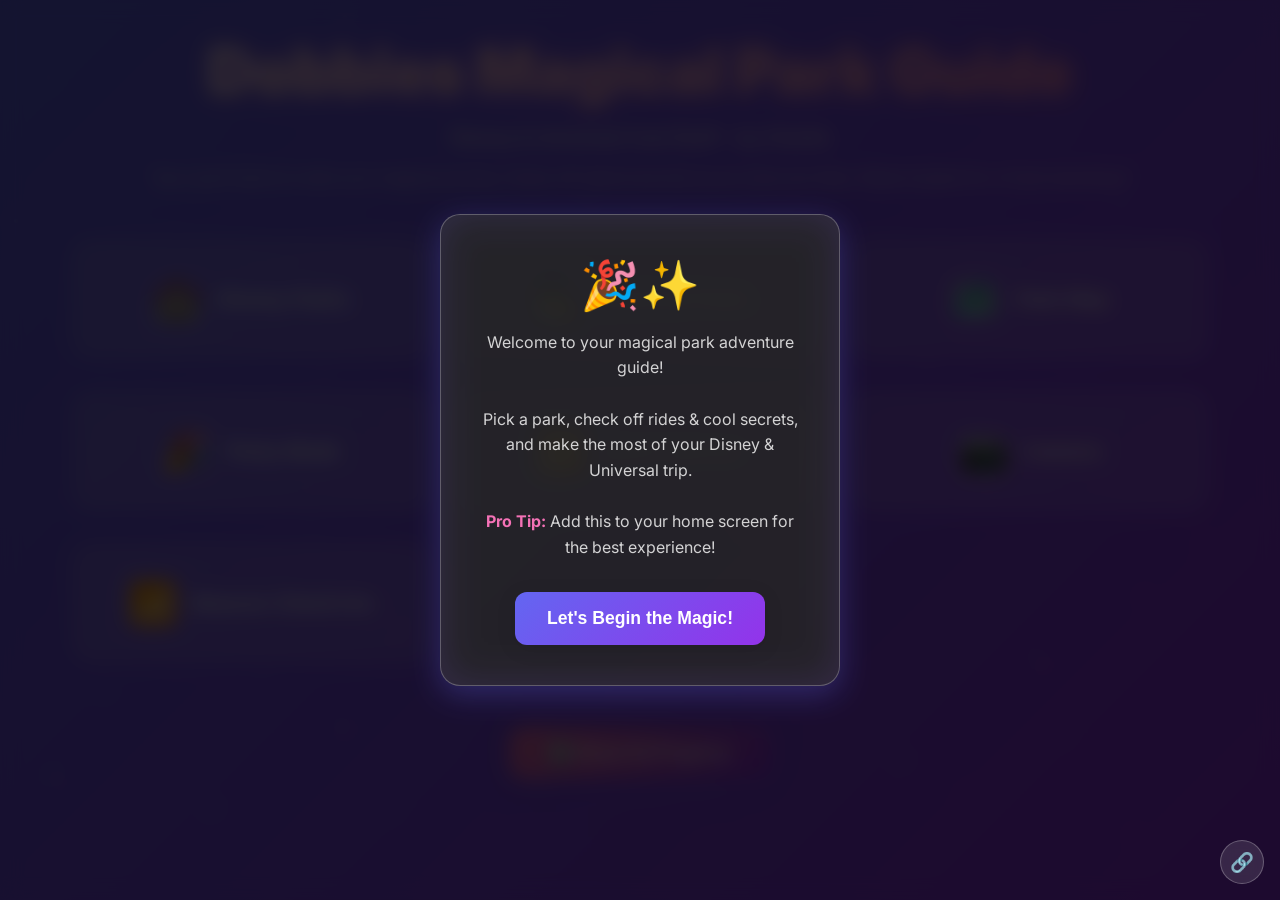
==== commit 6eb2aa97: "Add persistent Links button with helpful resources" ====
--- a/index.html
+++ b/index.html
@@ -324,6 +324,13 @@
       to { transform: translate(-50%, -50%) rotateX(360deg) rotateY(360deg); }
     }
     #map-container { width:100%; height:60vh; max-height:400px; border-radius:12px; overflow:hidden; }
+    #links-btn { position: fixed; bottom: 1rem; right: 1rem; width: 44px; height: 44px; border-radius: 50%; border: 1px solid var(--glass-border); background: var(--glass-bg); backdrop-filter: blur(20px); display: flex; align-items: center; justify-content: center; color: var(--text-primary); font-size: 1.2rem; cursor: pointer; z-index: 1100; }
+    #links-btn:hover { transform: translateY(-2px); }
+    #links-modal .modal-content { max-width: 300px; padding: 1.5rem; text-align: left; }
+    #links-modal ul { list-style: none; padding: 0; margin: 0; }
+    #links-modal li { margin: 0.5rem 0; }
+    #links-modal a { color: var(--accent); text-decoration: none; }
+    #links-modal .close-btn { position: absolute; top: 0.5rem; right: 0.5rem; background: none; border: none; color: var(--text-primary); font-size: 1.2rem; cursor: pointer; }
     #map-container iframe { width:100%; height:100%; border:0; }
   </style>
 </head>
@@ -642,6 +649,7 @@
       <ul id="quest-log" style="list-style:none;padding:0;"></ul>
   </div>
   </main>
+  <button id="links-btn" onclick="openLinks()">🔗</button>
   <!-- Welcome Modal -->
   <div id="welcome-modal" class="modal" style="display:none;">
     <div class="modal-content">
@@ -658,6 +666,21 @@
       <span class="modal-emoji">🏆</span>
       <p id="badge-text"></p>
       <button class="modal-btn" onclick="closeBadge()">Awesome!</button>
+    </div>
+  </div>
+  <div id="links-modal" class="modal" style="display:none;">
+    <div class="modal-content">
+      <button class="close-btn" onclick="closeLinks()">✖️</button>
+      <ul>
+        <li><a href="https://disneyworld.disney.go.com/plan/my-disney-experience/mobile-apps/" target="_blank" rel="noopener">My Disney Experience App</a></li>
+        <li><a href="https://disneyworld.disney.go.com/genie/" target="_blank" rel="noopener">Disney Genie+ Info</a></li>
+        <li><a href="https://disneyworld.disney.go.com/maps/" target="_blank" rel="noopener">Official Disney World Interactive Map</a></li>
+        <li><a href="https://touringplans.com/walt-disney-world/crowd-calendar" target="_blank" rel="noopener">TouringPlans Crowd Calendar</a></li>
+        <li><a href="https://www.universalorlando.com/web/en/us/plan-your-visit/mobile-app" target="_blank" rel="noopener">Universal Orlando App</a></li>
+        <li><a href="https://www.universalorlando.com/web/en/us/plan-your-visit/resort-maps" target="_blank" rel="noopener">Universal Orlando Resort Maps</a></li>
+        <li><a href="https://allears.net/" target="_blank" rel="noopener">AllEars.net Disney Tips</a></li>
+        <li><a href="https://www.mousesavers.com/" target="_blank" rel="noopener">MouseSavers</a></li>
+      </ul>
     </div>
   </div>
   <script>
@@ -878,6 +901,13 @@
     if (!localStorage.getItem("seenCharlieWelcome")) {
       setTimeout(showModal, 800);
     }
+    function openLinks() {
+      document.getElementById("links-modal").style.display = "flex";
+    }
+    function closeLinks() {
+      document.getElementById("links-modal").style.display = "none";
+    }
+
 
     function applyLinkProgress() {
       const params = new URLSearchParams(location.hash.substring(1) || location.search.substring(1));
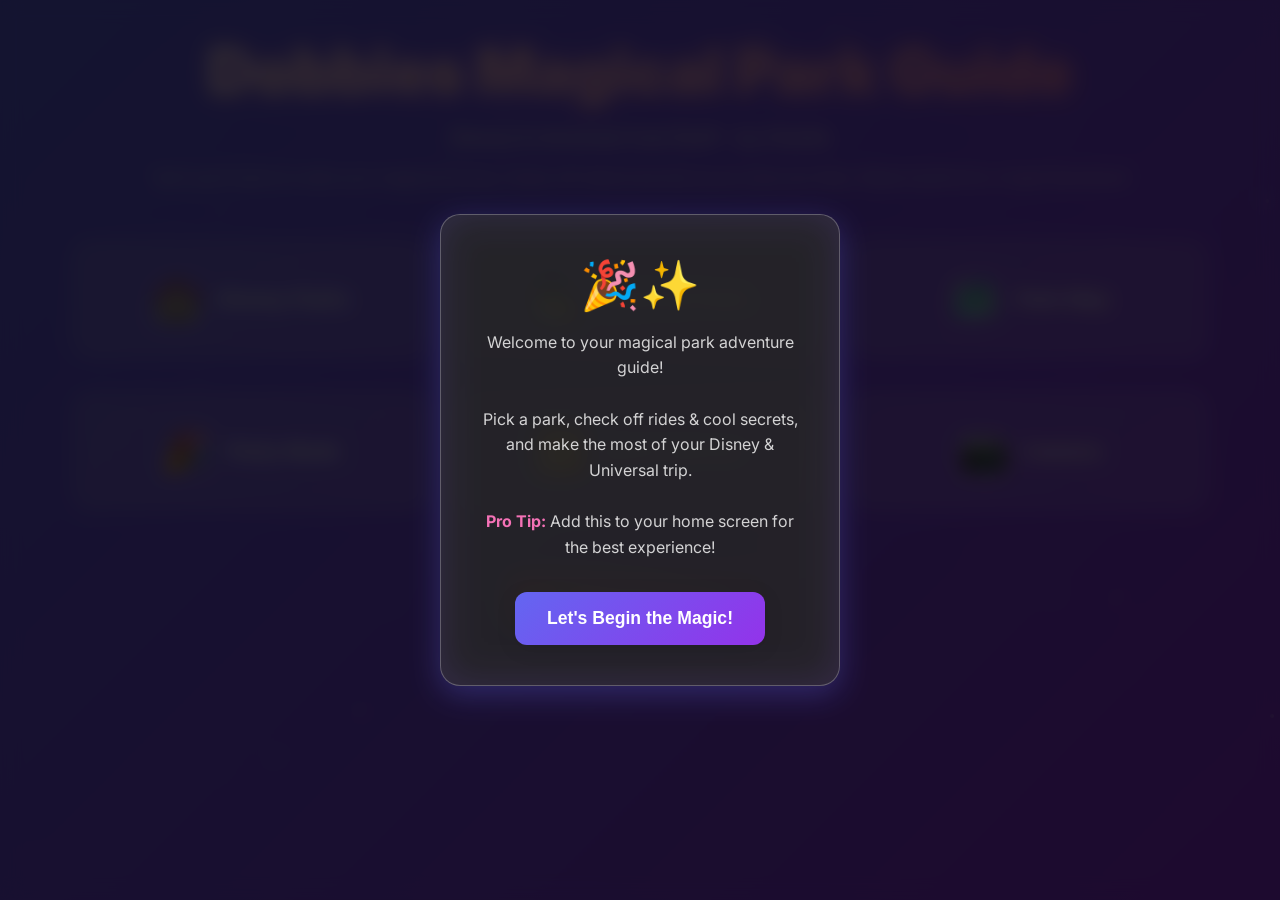
==== commit 0ccd0f1f: "Remove beacon check-in feature" ====
--- a/index.html
+++ b/index.html
@@ -324,13 +324,6 @@
       to { transform: translate(-50%, -50%) rotateX(360deg) rotateY(360deg); }
     }
     #map-container { width:100%; height:60vh; max-height:400px; border-radius:12px; overflow:hidden; }
-    #links-btn { position: fixed; bottom: 1rem; right: 1rem; width: 44px; height: 44px; border-radius: 50%; border: 1px solid var(--glass-border); background: var(--glass-bg); backdrop-filter: blur(20px); display: flex; align-items: center; justify-content: center; color: var(--text-primary); font-size: 1.2rem; cursor: pointer; z-index: 1100; }
-    #links-btn:hover { transform: translateY(-2px); }
-    #links-modal .modal-content { max-width: 300px; padding: 1.5rem; text-align: left; }
-    #links-modal ul { list-style: none; padding: 0; margin: 0; }
-    #links-modal li { margin: 0.5rem 0; }
-    #links-modal a { color: var(--accent); text-decoration: none; }
-    #links-modal .close-btn { position: absolute; top: 0.5rem; right: 0.5rem; background: none; border: none; color: var(--text-primary); font-size: 1.2rem; cursor: pointer; }
     #map-container iframe { width:100%; height:100%; border:0; }
   </style>
 </head>
@@ -369,10 +362,6 @@
         <button class="menu-btn" onclick="openCameraPage()">
           <span class="emoji">📷</span>
           <span>Camera</span>
-        </button>
-        <button class="menu-btn" onclick="openBeaconPage()">
-          <span class="emoji">📶</span>
-          <span>Beacon Check-Ins</span>
         </button>
       </div>
       
@@ -614,14 +603,6 @@
       </div>
     </div>
   </div>
-  <!-- BEACON CHECK-INS -->
-  <div id="beacon-page" class="page">
-    <button class="back-btn" onclick="goHome()">← Back to Parks</button>
-    <div class="park-title">📶 Beacon Check-Ins</div>
-    <p>Scan for Bluetooth beacons to mark rides complete.</p>
-    <button class="camera-btn" onclick="startBeaconScan()">🔍 Start Scanning</button>
-    <div class="secrets-grid" id="beacon-list"></div>
-  </div>
   <!-- PARTY MODE -->
   <div id="party-page" class="page">
       <button class="back-btn" onclick="goHome()">← Back to Parks</button>
@@ -649,7 +630,6 @@
       <ul id="quest-log" style="list-style:none;padding:0;"></ul>
   </div>
   </main>
-  <button id="links-btn" onclick="openLinks()">🔗</button>
   <!-- Welcome Modal -->
   <div id="welcome-modal" class="modal" style="display:none;">
     <div class="modal-content">
@@ -666,21 +646,6 @@
       <span class="modal-emoji">🏆</span>
       <p id="badge-text"></p>
       <button class="modal-btn" onclick="closeBadge()">Awesome!</button>
-    </div>
-  </div>
-  <div id="links-modal" class="modal" style="display:none;">
-    <div class="modal-content">
-      <button class="close-btn" onclick="closeLinks()">✖️</button>
-      <ul>
-        <li><a href="https://disneyworld.disney.go.com/plan/my-disney-experience/mobile-apps/" target="_blank" rel="noopener">My Disney Experience App</a></li>
-        <li><a href="https://disneyworld.disney.go.com/genie/" target="_blank" rel="noopener">Disney Genie+ Info</a></li>
-        <li><a href="https://disneyworld.disney.go.com/maps/" target="_blank" rel="noopener">Official Disney World Interactive Map</a></li>
-        <li><a href="https://touringplans.com/walt-disney-world/crowd-calendar" target="_blank" rel="noopener">TouringPlans Crowd Calendar</a></li>
-        <li><a href="https://www.universalorlando.com/web/en/us/plan-your-visit/mobile-app" target="_blank" rel="noopener">Universal Orlando App</a></li>
-        <li><a href="https://www.universalorlando.com/web/en/us/plan-your-visit/resort-maps" target="_blank" rel="noopener">Universal Orlando Resort Maps</a></li>
-        <li><a href="https://allears.net/" target="_blank" rel="noopener">AllEars.net Disney Tips</a></li>
-        <li><a href="https://www.mousesavers.com/" target="_blank" rel="noopener">MouseSavers</a></li>
-      </ul>
     </div>
   </div>
   <script>
@@ -871,11 +836,6 @@
         startARCamera();
       }
     }
-    function openBeaconPage() {
-      stopBeaconScan();
-      showPage('beacon-page');
-      renderBeacons();
-    }
     function openQuest() {
       showPage('quest-page');
       renderQuestLog();
@@ -886,7 +846,6 @@
     function goHome() {
       stopQRScan();
       stopARCamera();
-      stopBeaconScan();
       showPage('main-menu');
     }
     // Modal functions
@@ -901,13 +860,6 @@
     if (!localStorage.getItem("seenCharlieWelcome")) {
       setTimeout(showModal, 800);
     }
-    function openLinks() {
-      document.getElementById("links-modal").style.display = "flex";
-    }
-    function closeLinks() {
-      document.getElementById("links-modal").style.display = "none";
-    }
-
 
     function applyLinkProgress() {
       const params = new URLSearchParams(location.hash.substring(1) || location.search.substring(1));
@@ -1265,11 +1217,6 @@
         secrets[p].map(h => ({ emoji: h.emoji, desc: h.name }))
       )
     ];
-    const beaconCheckpoints = [
-      {id:'tron', emoji:'🏍️', name:'TRON Lightcycle', device:'TronBeacon', ride:'MK-ride-tomorrow-0'},
-      {id:'haunt', emoji:'👻', name:'Haunted Mansion', device:'HauntBeacon', ride:'MK-ride-liberty-0'}
-    ];
-    const beaconStatus = JSON.parse(localStorage.getItem('beaconStatus') || '{}');
     // Render secrets (Cool Hidden Stuff)
     parkList.forEach(park => {
       const grid = document.getElementById(park + "-secrets");
@@ -1607,54 +1554,6 @@
       checkBadge(grid);
     }
 
-    function renderBeacons() {
-      const grid = document.getElementById('beacon-list');
-      if (!grid) return;
-      grid.innerHTML = '';
-      beaconCheckpoints.forEach(b => {
-        const card = document.createElement('div');
-        card.className = 'secret-card glass-card' + (beaconStatus[b.id] ? ' done' : '');
-        card.innerHTML = `<div class="card-content"><span class="card-emoji">${b.emoji}</span><div class="card-info"><div class="card-name">${b.name}</div></div><span class="tick">✔️</span></div>`;
-        grid.appendChild(card);
-      });
-      checkBadge(grid);
-    }
-
-    let beaconScan = null;
-    function startBeaconScan() {
-      if (!navigator.bluetooth || !navigator.bluetooth.requestLEScan) {
-        alert('Bluetooth scanning not supported.');
-        return;
-      }
-      if (beaconScan) return;
-      navigator.bluetooth.requestLEScan({ acceptAllAdvertisements: true })
-        .then(scan => {
-          beaconScan = scan;
-          navigator.bluetooth.addEventListener('advertisementreceived', handleBeacon);
-        })
-        .catch(() => alert('Scan failed or permission denied.'));
-    }
-    function handleBeacon(event) {
-      const name = event.device.name;
-      const b = beaconCheckpoints.find(x => x.device === name);
-      if (b && !beaconStatus[b.id]) {
-        beaconStatus[b.id] = true;
-        localStorage.setItem('beaconStatus', JSON.stringify(beaconStatus));
-        if (b.ride) {
-          saved[b.ride] = true;
-          localStorage.setItem('hiddenParkFullScreenCharlieRides', JSON.stringify(saved));
-        }
-        renderBeacons();
-        showBadge('Checked in: ' + b.name);
-      }
-    }
-    function stopBeaconScan() {
-      if (beaconScan) {
-        beaconScan.stop();
-        beaconScan = null;
-        navigator.bluetooth.removeEventListener('advertisementreceived', handleBeacon);
-      }
-    }
 
     let currentHuntKey = null;
     let currentHuntCard = null;
@@ -1763,7 +1662,6 @@
       localStorage.removeItem('parkAchievements');
       localStorage.removeItem('photoHunts');
       localStorage.removeItem('questLog');
-      localStorage.removeItem('beaconStatus');
       localStorage.removeItem('dayPlan');
       localStorage.removeItem("seenCharlieWelcome");
       location.reload();
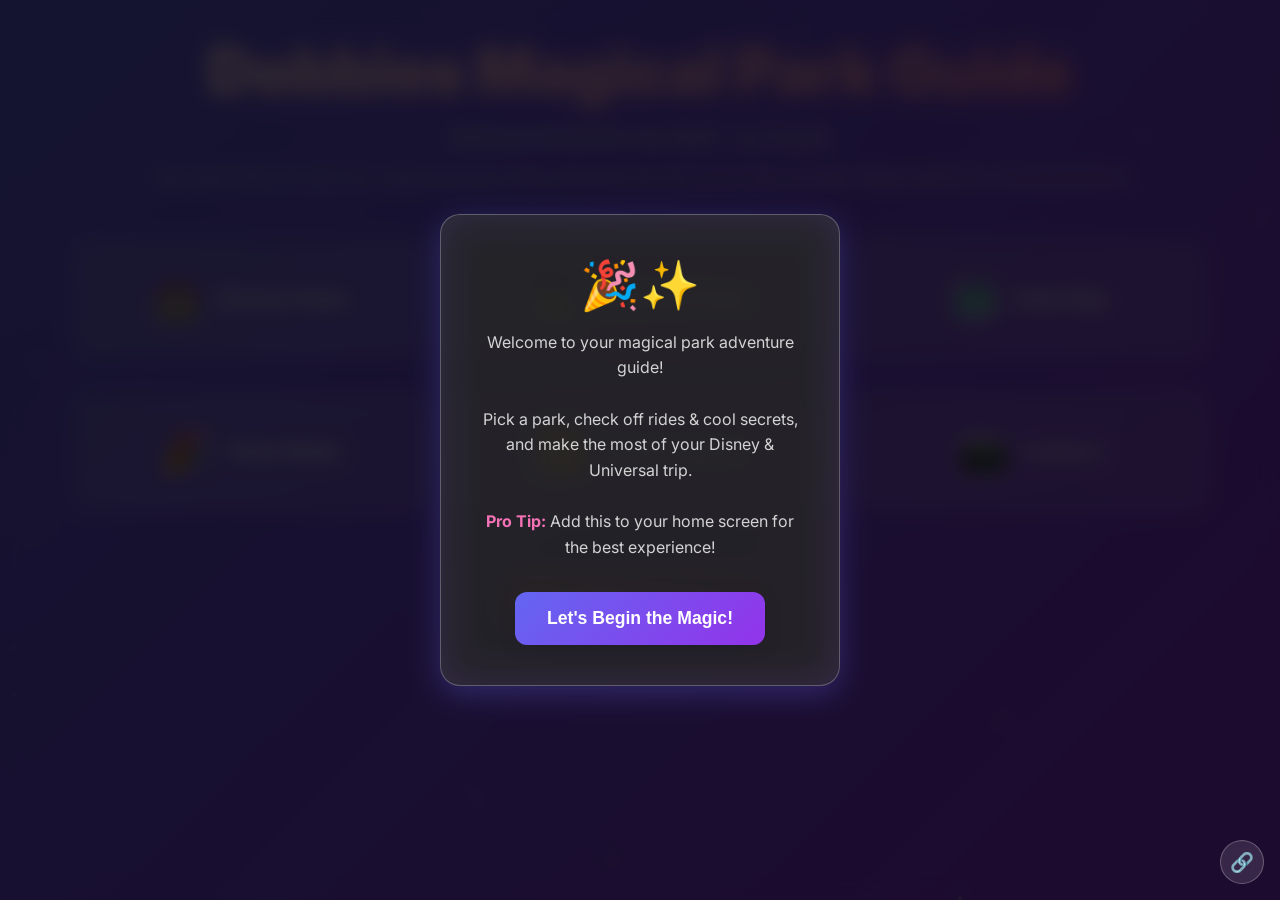
==== commit d0898ef6: "Merge pull request #55 from Dobstar2/codex/remove-beacon-check-ins Remove beacon check-ins" ====
--- a/index.html
+++ b/index.html
@@ -324,6 +324,13 @@
       to { transform: translate(-50%, -50%) rotateX(360deg) rotateY(360deg); }
     }
     #map-container { width:100%; height:60vh; max-height:400px; border-radius:12px; overflow:hidden; }
+    #links-btn { position: fixed; bottom: 1rem; right: 1rem; width: 44px; height: 44px; border-radius: 50%; border: 1px solid var(--glass-border); background: var(--glass-bg); backdrop-filter: blur(20px); display: flex; align-items: center; justify-content: center; color: var(--text-primary); font-size: 1.2rem; cursor: pointer; z-index: 1100; }
+    #links-btn:hover { transform: translateY(-2px); }
+    #links-modal .modal-content { max-width: 300px; padding: 1.5rem; text-align: left; }
+    #links-modal ul { list-style: none; padding: 0; margin: 0; }
+    #links-modal li { margin: 0.5rem 0; }
+    #links-modal a { color: var(--accent); text-decoration: none; }
+    #links-modal .close-btn { position: absolute; top: 0.5rem; right: 0.5rem; background: none; border: none; color: var(--text-primary); font-size: 1.2rem; cursor: pointer; }
     #map-container iframe { width:100%; height:100%; border:0; }
   </style>
 </head>
@@ -630,6 +637,7 @@
       <ul id="quest-log" style="list-style:none;padding:0;"></ul>
   </div>
   </main>
+  <button id="links-btn" onclick="openLinks()">🔗</button>
   <!-- Welcome Modal -->
   <div id="welcome-modal" class="modal" style="display:none;">
     <div class="modal-content">
@@ -646,6 +654,21 @@
       <span class="modal-emoji">🏆</span>
       <p id="badge-text"></p>
       <button class="modal-btn" onclick="closeBadge()">Awesome!</button>
+    </div>
+  </div>
+  <div id="links-modal" class="modal" style="display:none;">
+    <div class="modal-content">
+      <button class="close-btn" onclick="closeLinks()">✖️</button>
+      <ul>
+        <li><a href="https://disneyworld.disney.go.com/plan/my-disney-experience/mobile-apps/" target="_blank" rel="noopener">My Disney Experience App</a></li>
+        <li><a href="https://disneyworld.disney.go.com/genie/" target="_blank" rel="noopener">Disney Genie+ Info</a></li>
+        <li><a href="https://disneyworld.disney.go.com/maps/" target="_blank" rel="noopener">Official Disney World Interactive Map</a></li>
+        <li><a href="https://touringplans.com/walt-disney-world/crowd-calendar" target="_blank" rel="noopener">TouringPlans Crowd Calendar</a></li>
+        <li><a href="https://www.universalorlando.com/web/en/us/plan-your-visit/mobile-app" target="_blank" rel="noopener">Universal Orlando App</a></li>
+        <li><a href="https://www.universalorlando.com/web/en/us/plan-your-visit/resort-maps" target="_blank" rel="noopener">Universal Orlando Resort Maps</a></li>
+        <li><a href="https://allears.net/" target="_blank" rel="noopener">AllEars.net Disney Tips</a></li>
+        <li><a href="https://www.mousesavers.com/" target="_blank" rel="noopener">MouseSavers</a></li>
+      </ul>
     </div>
   </div>
   <script>
@@ -860,6 +883,13 @@
     if (!localStorage.getItem("seenCharlieWelcome")) {
       setTimeout(showModal, 800);
     }
+    function openLinks() {
+      document.getElementById("links-modal").style.display = "flex";
+    }
+    function closeLinks() {
+      document.getElementById("links-modal").style.display = "none";
+    }
+
 
     function applyLinkProgress() {
       const params = new URLSearchParams(location.hash.substring(1) || location.search.substring(1));
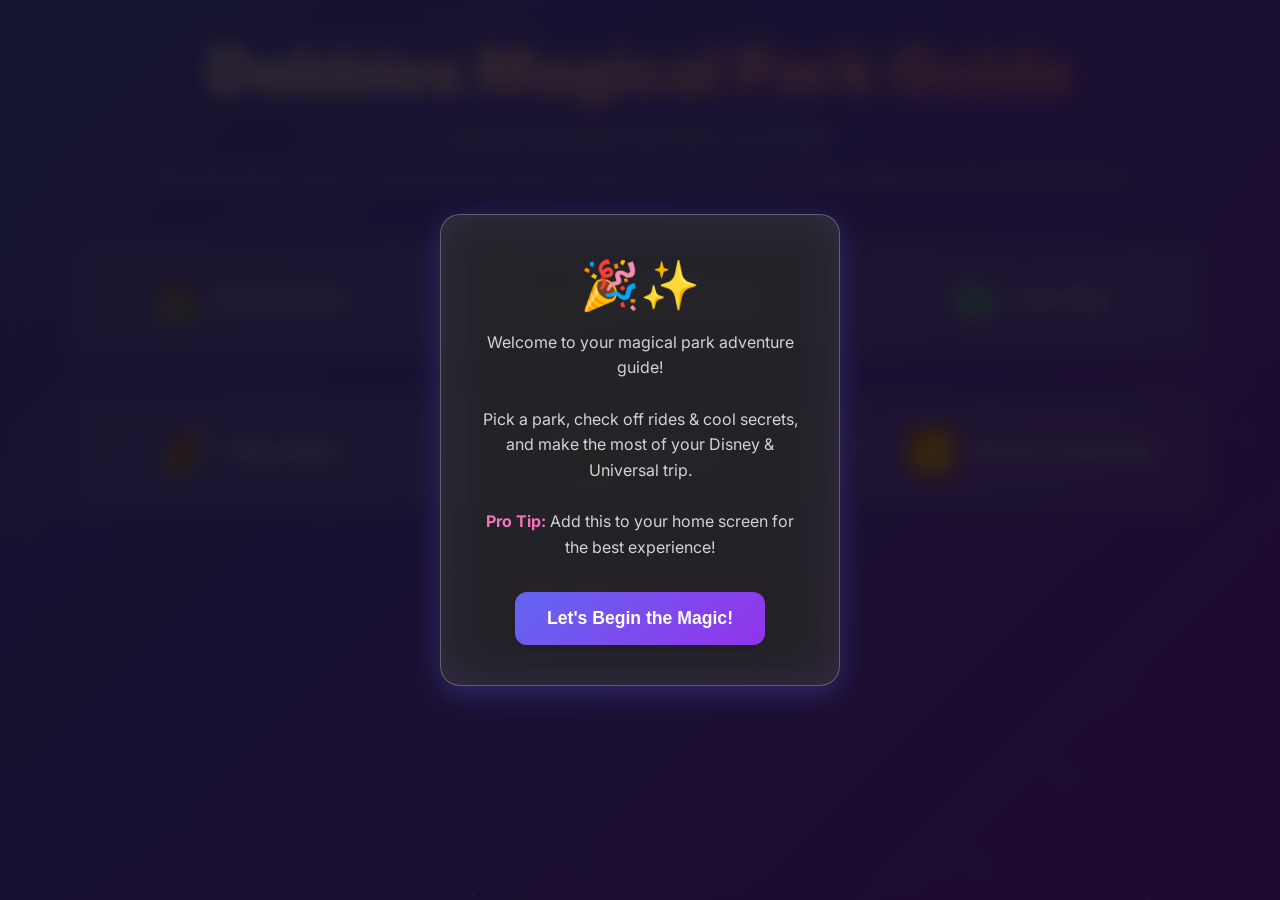
==== commit 70705555: "Remove quest spinner feature" ====
--- a/index.html
+++ b/index.html
@@ -272,7 +272,6 @@
     }
     .schedule-header { font-weight: 700; margin-bottom: 0.5rem; text-align: center; }
     .dropzone { min-height: 150px; }
-    #quest-log li { margin-bottom: 0.5rem; }
     /* Food Tracker styles */
     .filter-controls { display: flex; gap: 1rem; margin: 1rem 0 2rem; }
     .filter-controls input, .filter-controls select {
@@ -324,13 +323,6 @@
       to { transform: translate(-50%, -50%) rotateX(360deg) rotateY(360deg); }
     }
     #map-container { width:100%; height:60vh; max-height:400px; border-radius:12px; overflow:hidden; }
-    #links-btn { position: fixed; bottom: 1rem; right: 1rem; width: 44px; height: 44px; border-radius: 50%; border: 1px solid var(--glass-border); background: var(--glass-bg); backdrop-filter: blur(20px); display: flex; align-items: center; justify-content: center; color: var(--text-primary); font-size: 1.2rem; cursor: pointer; z-index: 1100; }
-    #links-btn:hover { transform: translateY(-2px); }
-    #links-modal .modal-content { max-width: 300px; padding: 1.5rem; text-align: left; }
-    #links-modal ul { list-style: none; padding: 0; margin: 0; }
-    #links-modal li { margin: 0.5rem 0; }
-    #links-modal a { color: var(--accent); text-decoration: none; }
-    #links-modal .close-btn { position: absolute; top: 0.5rem; right: 0.5rem; background: none; border: none; color: var(--text-primary); font-size: 1.2rem; cursor: pointer; }
     #map-container iframe { width:100%; height:100%; border:0; }
   </style>
 </head>
@@ -362,13 +354,13 @@
           <span class="emoji">🎉</span>
           <span>Party Mode</span>
         </button>
-        <button class="menu-btn" onclick="openQuest()">
-          <span class="emoji">🔁</span>
-          <span>Quest Spinner</span>
-        </button>
         <button class="menu-btn" onclick="openCameraPage()">
           <span class="emoji">📷</span>
           <span>Camera</span>
+        </button>
+        <button class="menu-btn" onclick="openBeaconPage()">
+          <span class="emoji">📶</span>
+          <span>Beacon Check-Ins</span>
         </button>
       </div>
       
@@ -610,6 +602,14 @@
       </div>
     </div>
   </div>
+  <!-- BEACON CHECK-INS -->
+  <div id="beacon-page" class="page">
+    <button class="back-btn" onclick="goHome()">← Back to Parks</button>
+    <div class="park-title">📶 Beacon Check-Ins</div>
+    <p>Scan for Bluetooth beacons to mark rides complete.</p>
+    <button class="camera-btn" onclick="startBeaconScan()">🔍 Start Scanning</button>
+    <div class="secrets-grid" id="beacon-list"></div>
+  </div>
   <!-- PARTY MODE -->
   <div id="party-page" class="page">
       <button class="back-btn" onclick="goHome()">← Back to Parks</button>
@@ -626,18 +626,7 @@
       <canvas id="qr-canvas" style="display:none;"></canvas>
 
     </div>
-  <!-- QUEST SPINNER -->
-  <div id="quest-page" class="page">
-      <button class="back-btn" onclick="goHome()">← Back to Parks</button>
-      <div class="park-title">🔁 Family Quest Spinner</div>
-      <button class="modal-btn" onclick="spinQuest()">Tap to Spin</button>
-      <div id="quest-result" style="margin-top:1.5rem;font-size:1.2rem;text-align:center;"></div>
-      <button class="modal-btn" id="quest-complete-btn" style="display:none;margin-top:1rem;" onclick="completeQuest()">Complete Quest</button>
-      <div class="section-header">Quest Journal</div>
-      <ul id="quest-log" style="list-style:none;padding:0;"></ul>
-  </div>
   </main>
-  <button id="links-btn" onclick="openLinks()">🔗</button>
   <!-- Welcome Modal -->
   <div id="welcome-modal" class="modal" style="display:none;">
     <div class="modal-content">
@@ -654,21 +643,6 @@
       <span class="modal-emoji">🏆</span>
       <p id="badge-text"></p>
       <button class="modal-btn" onclick="closeBadge()">Awesome!</button>
-    </div>
-  </div>
-  <div id="links-modal" class="modal" style="display:none;">
-    <div class="modal-content">
-      <button class="close-btn" onclick="closeLinks()">✖️</button>
-      <ul>
-        <li><a href="https://disneyworld.disney.go.com/plan/my-disney-experience/mobile-apps/" target="_blank" rel="noopener">My Disney Experience App</a></li>
-        <li><a href="https://disneyworld.disney.go.com/genie/" target="_blank" rel="noopener">Disney Genie+ Info</a></li>
-        <li><a href="https://disneyworld.disney.go.com/maps/" target="_blank" rel="noopener">Official Disney World Interactive Map</a></li>
-        <li><a href="https://touringplans.com/walt-disney-world/crowd-calendar" target="_blank" rel="noopener">TouringPlans Crowd Calendar</a></li>
-        <li><a href="https://www.universalorlando.com/web/en/us/plan-your-visit/mobile-app" target="_blank" rel="noopener">Universal Orlando App</a></li>
-        <li><a href="https://www.universalorlando.com/web/en/us/plan-your-visit/resort-maps" target="_blank" rel="noopener">Universal Orlando Resort Maps</a></li>
-        <li><a href="https://allears.net/" target="_blank" rel="noopener">AllEars.net Disney Tips</a></li>
-        <li><a href="https://www.mousesavers.com/" target="_blank" rel="noopener">MouseSavers</a></li>
-      </ul>
     </div>
   </div>
   <script>
@@ -859,16 +833,15 @@
         startARCamera();
       }
     }
-    function openQuest() {
-      showPage('quest-page');
-      renderQuestLog();
-      document.getElementById('quest-result').textContent = '';
-      document.getElementById('quest-complete-btn').style.display = 'none';
-      currentQuest = null;
+    function openBeaconPage() {
+      stopBeaconScan();
+      showPage('beacon-page');
+      renderBeacons();
     }
     function goHome() {
       stopQRScan();
       stopARCamera();
+      stopBeaconScan();
       showPage('main-menu');
     }
     // Modal functions
@@ -883,13 +856,6 @@
     if (!localStorage.getItem("seenCharlieWelcome")) {
       setTimeout(showModal, 800);
     }
-    function openLinks() {
-      document.getElementById("links-modal").style.display = "flex";
-    }
-    function closeLinks() {
-      document.getElementById("links-modal").style.display = "none";
-    }
-
 
     function applyLinkProgress() {
       const params = new URLSearchParams(location.hash.substring(1) || location.search.substring(1));
@@ -1164,15 +1130,6 @@
     const foodFav = JSON.parse(localStorage.getItem('hiddenParkFoodFav') || '{}');
     const achievements = JSON.parse(localStorage.getItem('parkAchievements') || '{}');
     const huntStatus = JSON.parse(localStorage.getItem('photoHunts') || '{}');
-    const questLog = JSON.parse(localStorage.getItem('questLog') || '[]');
-    const quests = [
-      "Take a silly photo on the next ride",
-      "Each person finds something green",
-      "Try a snack you've never had",
-      "Compliment a cast member",
-      "Spot three hidden Mickeys",
-      "Trade pins with someone new"
-    ];
     const waitTimes = {
       "Tiana's Bayou Adventure (Log Flume)": {morning: 25, afternoon: 45, evening: 35},
       "It's a Small World": {morning: 15, afternoon: 25, evening: 20},
@@ -1247,6 +1204,11 @@
         secrets[p].map(h => ({ emoji: h.emoji, desc: h.name }))
       )
     ];
+    const beaconCheckpoints = [
+      {id:'tron', emoji:'🏍️', name:'TRON Lightcycle', device:'TronBeacon', ride:'MK-ride-tomorrow-0'},
+      {id:'haunt', emoji:'👻', name:'Haunted Mansion', device:'HauntBeacon', ride:'MK-ride-liberty-0'}
+    ];
+    const beaconStatus = JSON.parse(localStorage.getItem('beaconStatus') || '{}');
     // Render secrets (Cool Hidden Stuff)
     parkList.forEach(park => {
       const grid = document.getElementById(park + "-secrets");
@@ -1584,6 +1546,54 @@
       checkBadge(grid);
     }
 
+    function renderBeacons() {
+      const grid = document.getElementById('beacon-list');
+      if (!grid) return;
+      grid.innerHTML = '';
+      beaconCheckpoints.forEach(b => {
+        const card = document.createElement('div');
+        card.className = 'secret-card glass-card' + (beaconStatus[b.id] ? ' done' : '');
+        card.innerHTML = `<div class="card-content"><span class="card-emoji">${b.emoji}</span><div class="card-info"><div class="card-name">${b.name}</div></div><span class="tick">✔️</span></div>`;
+        grid.appendChild(card);
+      });
+      checkBadge(grid);
+    }
+
+    let beaconScan = null;
+    function startBeaconScan() {
+      if (!navigator.bluetooth || !navigator.bluetooth.requestLEScan) {
+        alert('Bluetooth scanning not supported.');
+        return;
+      }
+      if (beaconScan) return;
+      navigator.bluetooth.requestLEScan({ acceptAllAdvertisements: true })
+        .then(scan => {
+          beaconScan = scan;
+          navigator.bluetooth.addEventListener('advertisementreceived', handleBeacon);
+        })
+        .catch(() => alert('Scan failed or permission denied.'));
+    }
+    function handleBeacon(event) {
+      const name = event.device.name;
+      const b = beaconCheckpoints.find(x => x.device === name);
+      if (b && !beaconStatus[b.id]) {
+        beaconStatus[b.id] = true;
+        localStorage.setItem('beaconStatus', JSON.stringify(beaconStatus));
+        if (b.ride) {
+          saved[b.ride] = true;
+          localStorage.setItem('hiddenParkFullScreenCharlieRides', JSON.stringify(saved));
+        }
+        renderBeacons();
+        showBadge('Checked in: ' + b.name);
+      }
+    }
+    function stopBeaconScan() {
+      if (beaconScan) {
+        beaconScan.stop();
+        beaconScan = null;
+        navigator.bluetooth.removeEventListener('advertisementreceived', handleBeacon);
+      }
+    }
 
     let currentHuntKey = null;
     let currentHuntCard = null;
@@ -1621,40 +1631,13 @@
     const camInput = document.getElementById('camera-input');
     if (camInput) camInput.addEventListener('change', handleHuntPhoto);
 
-    let currentQuest = null;
-    function spinQuest() {
-      currentQuest = quests[Math.floor(Math.random() * quests.length)];
-      document.getElementById('quest-result').textContent = currentQuest;
-      document.getElementById('quest-complete-btn').style.display = 'inline-block';
-    }
-    function completeQuest() {
-      if (!currentQuest) return;
-      questLog.push(currentQuest);
-      localStorage.setItem('questLog', JSON.stringify(questLog));
-      showBadge('Quest Complete!');
-      renderQuestLog();
-      document.getElementById('quest-result').textContent = '';
-      document.getElementById('quest-complete-btn').style.display = 'none';
-      currentQuest = null;
-    }
-    function renderQuestLog() {
-      const list = document.getElementById('quest-log');
-      if (!list) return;
-      list.innerHTML = '';
-      questLog.forEach(q => {
-        const li = document.createElement('li');
-        li.textContent = q;
-        list.appendChild(li);
-      });
-    }
     function exportProgress() {
       const data = {
         rides: saved,
         foodDone,
         foodFav,
         achievements,
-        hunts: huntStatus,
-        quests: questLog
+        hunts: huntStatus
       };
       const code = btoa(JSON.stringify(data));
       const url = location.origin + location.pathname + '#share=' + encodeURIComponent(code);
@@ -1681,7 +1664,6 @@
         localStorage.setItem('hiddenParkFoodFav', JSON.stringify(data.foodFav || {}));
         localStorage.setItem('parkAchievements', JSON.stringify(data.achievements || {}));
         localStorage.setItem('photoHunts', JSON.stringify(data.hunts || {}));
-        localStorage.setItem('questLog', JSON.stringify(data.quests || []));
         location.reload();
       } catch(e) { alert('Invalid code'); }
     }
@@ -1691,7 +1673,7 @@
       localStorage.removeItem('hiddenParkFoodFav');
       localStorage.removeItem('parkAchievements');
       localStorage.removeItem('photoHunts');
-      localStorage.removeItem('questLog');
+      localStorage.removeItem('beaconStatus');
       localStorage.removeItem('dayPlan');
       localStorage.removeItem("seenCharlieWelcome");
       location.reload();
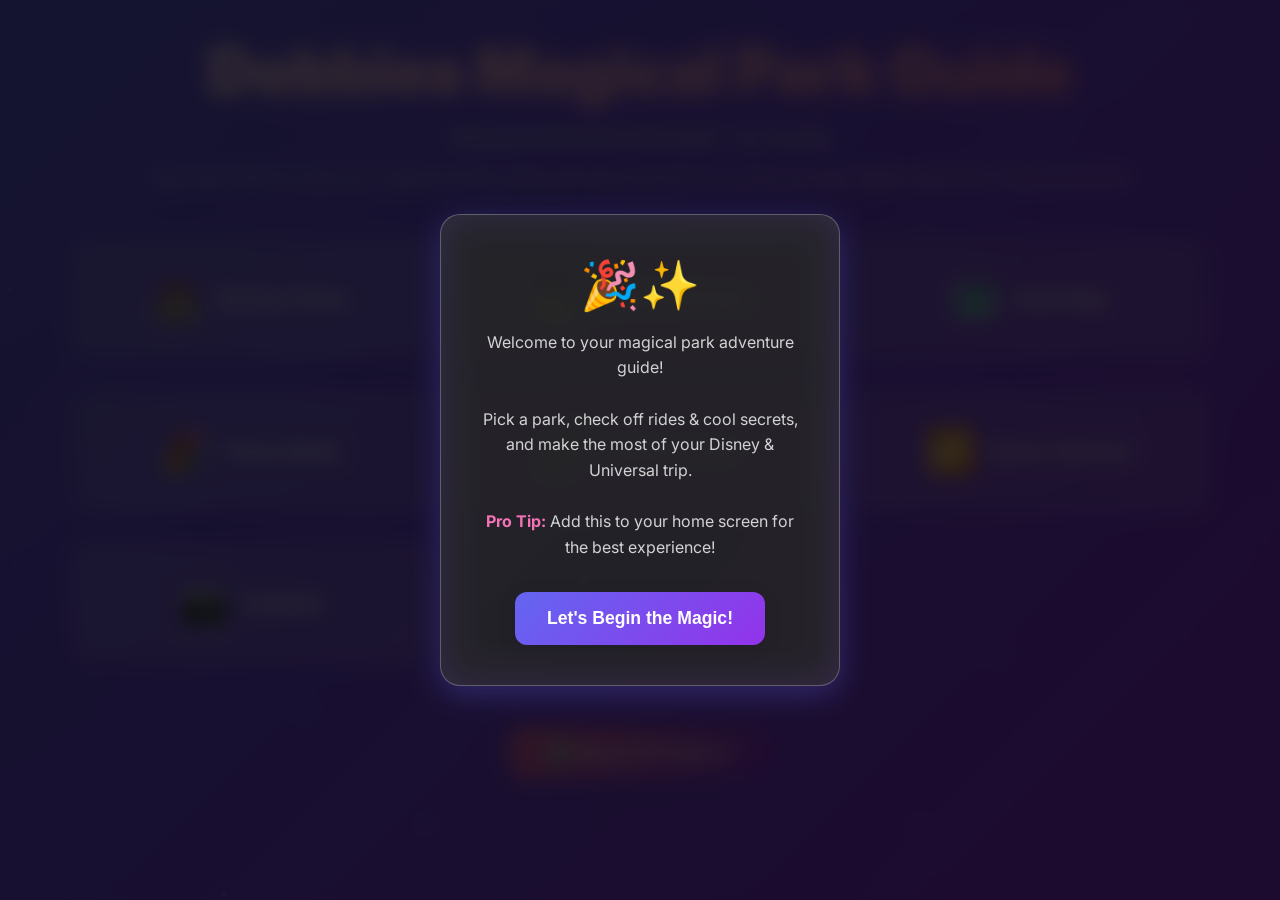
==== commit 1a67c37b: "Add links button to main menu" ====
--- a/index.html
+++ b/index.html
@@ -272,6 +272,7 @@
     }
     .schedule-header { font-weight: 700; margin-bottom: 0.5rem; text-align: center; }
     .dropzone { min-height: 150px; }
+    #quest-log li { margin-bottom: 0.5rem; }
     /* Food Tracker styles */
     .filter-controls { display: flex; gap: 1rem; margin: 1rem 0 2rem; }
     .filter-controls input, .filter-controls select {
@@ -323,6 +324,11 @@
       to { transform: translate(-50%, -50%) rotateX(360deg) rotateY(360deg); }
     }
     #map-container { width:100%; height:60vh; max-height:400px; border-radius:12px; overflow:hidden; }
+    #links-modal .modal-content { max-width: 300px; padding: 1.5rem; text-align: left; }
+    #links-modal ul { list-style: none; padding: 0; margin: 0; }
+    #links-modal li { margin: 0.5rem 0; }
+    #links-modal a { color: var(--accent); text-decoration: none; }
+    #links-modal .close-btn { position: absolute; top: 0.5rem; right: 0.5rem; background: none; border: none; color: var(--text-primary); font-size: 1.2rem; cursor: pointer; }
     #map-container iframe { width:100%; height:100%; border:0; }
   </style>
 </head>
@@ -354,13 +360,17 @@
           <span class="emoji">🎉</span>
           <span>Party Mode</span>
         </button>
+        <button class="menu-btn" onclick="openLinks()">
+          <span class="emoji">🔗</span>
+          <span>Helpful Links</span>
+        </button>
+        <button class="menu-btn" onclick="openQuest()">
+          <span class="emoji">🔁</span>
+          <span>Quest Spinner</span>
+        </button>
         <button class="menu-btn" onclick="openCameraPage()">
           <span class="emoji">📷</span>
           <span>Camera</span>
-        </button>
-        <button class="menu-btn" onclick="openBeaconPage()">
-          <span class="emoji">📶</span>
-          <span>Beacon Check-Ins</span>
         </button>
       </div>
       
@@ -602,14 +612,6 @@
       </div>
     </div>
   </div>
-  <!-- BEACON CHECK-INS -->
-  <div id="beacon-page" class="page">
-    <button class="back-btn" onclick="goHome()">← Back to Parks</button>
-    <div class="park-title">📶 Beacon Check-Ins</div>
-    <p>Scan for Bluetooth beacons to mark rides complete.</p>
-    <button class="camera-btn" onclick="startBeaconScan()">🔍 Start Scanning</button>
-    <div class="secrets-grid" id="beacon-list"></div>
-  </div>
   <!-- PARTY MODE -->
   <div id="party-page" class="page">
       <button class="back-btn" onclick="goHome()">← Back to Parks</button>
@@ -626,6 +628,16 @@
       <canvas id="qr-canvas" style="display:none;"></canvas>
 
     </div>
+  <!-- QUEST SPINNER -->
+  <div id="quest-page" class="page">
+      <button class="back-btn" onclick="goHome()">← Back to Parks</button>
+      <div class="park-title">🔁 Family Quest Spinner</div>
+      <button class="modal-btn" onclick="spinQuest()">Tap to Spin</button>
+      <div id="quest-result" style="margin-top:1.5rem;font-size:1.2rem;text-align:center;"></div>
+      <button class="modal-btn" id="quest-complete-btn" style="display:none;margin-top:1rem;" onclick="completeQuest()">Complete Quest</button>
+      <div class="section-header">Quest Journal</div>
+      <ul id="quest-log" style="list-style:none;padding:0;"></ul>
+  </div>
   </main>
   <!-- Welcome Modal -->
   <div id="welcome-modal" class="modal" style="display:none;">
@@ -643,6 +655,21 @@
       <span class="modal-emoji">🏆</span>
       <p id="badge-text"></p>
       <button class="modal-btn" onclick="closeBadge()">Awesome!</button>
+    </div>
+  </div>
+  <div id="links-modal" class="modal" style="display:none;">
+    <div class="modal-content">
+      <button class="close-btn" onclick="closeLinks()">✖️</button>
+      <ul>
+        <li><a href="https://disneyworld.disney.go.com/plan/my-disney-experience/mobile-apps/" target="_blank" rel="noopener">My Disney Experience App</a></li>
+        <li><a href="https://disneyworld.disney.go.com/genie/" target="_blank" rel="noopener">Disney Genie+ Info</a></li>
+        <li><a href="https://disneyworld.disney.go.com/maps/" target="_blank" rel="noopener">Official Disney World Interactive Map</a></li>
+        <li><a href="https://touringplans.com/walt-disney-world/crowd-calendar" target="_blank" rel="noopener">TouringPlans Crowd Calendar</a></li>
+        <li><a href="https://www.universalorlando.com/web/en/us/plan-your-visit/mobile-app" target="_blank" rel="noopener">Universal Orlando App</a></li>
+        <li><a href="https://www.universalorlando.com/web/en/us/plan-your-visit/resort-maps" target="_blank" rel="noopener">Universal Orlando Resort Maps</a></li>
+        <li><a href="https://allears.net/" target="_blank" rel="noopener">AllEars.net Disney Tips</a></li>
+        <li><a href="https://www.mousesavers.com/" target="_blank" rel="noopener">MouseSavers</a></li>
+      </ul>
     </div>
   </div>
   <script>
@@ -833,15 +860,16 @@
         startARCamera();
       }
     }
-    function openBeaconPage() {
-      stopBeaconScan();
-      showPage('beacon-page');
-      renderBeacons();
+    function openQuest() {
+      showPage('quest-page');
+      renderQuestLog();
+      document.getElementById('quest-result').textContent = '';
+      document.getElementById('quest-complete-btn').style.display = 'none';
+      currentQuest = null;
     }
     function goHome() {
       stopQRScan();
       stopARCamera();
-      stopBeaconScan();
       showPage('main-menu');
     }
     // Modal functions
@@ -856,6 +884,13 @@
     if (!localStorage.getItem("seenCharlieWelcome")) {
       setTimeout(showModal, 800);
     }
+    function openLinks() {
+      document.getElementById("links-modal").style.display = "flex";
+    }
+    function closeLinks() {
+      document.getElementById("links-modal").style.display = "none";
+    }
+
 
     function applyLinkProgress() {
       const params = new URLSearchParams(location.hash.substring(1) || location.search.substring(1));
@@ -1130,6 +1165,15 @@
     const foodFav = JSON.parse(localStorage.getItem('hiddenParkFoodFav') || '{}');
     const achievements = JSON.parse(localStorage.getItem('parkAchievements') || '{}');
     const huntStatus = JSON.parse(localStorage.getItem('photoHunts') || '{}');
+    const questLog = JSON.parse(localStorage.getItem('questLog') || '[]');
+    const quests = [
+      "Take a silly photo on the next ride",
+      "Each person finds something green",
+      "Try a snack you've never had",
+      "Compliment a cast member",
+      "Spot three hidden Mickeys",
+      "Trade pins with someone new"
+    ];
     const waitTimes = {
       "Tiana's Bayou Adventure (Log Flume)": {morning: 25, afternoon: 45, evening: 35},
       "It's a Small World": {morning: 15, afternoon: 25, evening: 20},
@@ -1204,11 +1248,6 @@
         secrets[p].map(h => ({ emoji: h.emoji, desc: h.name }))
       )
     ];
-    const beaconCheckpoints = [
-      {id:'tron', emoji:'🏍️', name:'TRON Lightcycle', device:'TronBeacon', ride:'MK-ride-tomorrow-0'},
-      {id:'haunt', emoji:'👻', name:'Haunted Mansion', device:'HauntBeacon', ride:'MK-ride-liberty-0'}
-    ];
-    const beaconStatus = JSON.parse(localStorage.getItem('beaconStatus') || '{}');
     // Render secrets (Cool Hidden Stuff)
     parkList.forEach(park => {
       const grid = document.getElementById(park + "-secrets");
@@ -1546,54 +1585,6 @@
       checkBadge(grid);
     }
 
-    function renderBeacons() {
-      const grid = document.getElementById('beacon-list');
-      if (!grid) return;
-      grid.innerHTML = '';
-      beaconCheckpoints.forEach(b => {
-        const card = document.createElement('div');
-        card.className = 'secret-card glass-card' + (beaconStatus[b.id] ? ' done' : '');
-        card.innerHTML = `<div class="card-content"><span class="card-emoji">${b.emoji}</span><div class="card-info"><div class="card-name">${b.name}</div></div><span class="tick">✔️</span></div>`;
-        grid.appendChild(card);
-      });
-      checkBadge(grid);
-    }
-
-    let beaconScan = null;
-    function startBeaconScan() {
-      if (!navigator.bluetooth || !navigator.bluetooth.requestLEScan) {
-        alert('Bluetooth scanning not supported.');
-        return;
-      }
-      if (beaconScan) return;
-      navigator.bluetooth.requestLEScan({ acceptAllAdvertisements: true })
-        .then(scan => {
-          beaconScan = scan;
-          navigator.bluetooth.addEventListener('advertisementreceived', handleBeacon);
-        })
-        .catch(() => alert('Scan failed or permission denied.'));
-    }
-    function handleBeacon(event) {
-      const name = event.device.name;
-      const b = beaconCheckpoints.find(x => x.device === name);
-      if (b && !beaconStatus[b.id]) {
-        beaconStatus[b.id] = true;
-        localStorage.setItem('beaconStatus', JSON.stringify(beaconStatus));
-        if (b.ride) {
-          saved[b.ride] = true;
-          localStorage.setItem('hiddenParkFullScreenCharlieRides', JSON.stringify(saved));
-        }
-        renderBeacons();
-        showBadge('Checked in: ' + b.name);
-      }
-    }
-    function stopBeaconScan() {
-      if (beaconScan) {
-        beaconScan.stop();
-        beaconScan = null;
-        navigator.bluetooth.removeEventListener('advertisementreceived', handleBeacon);
-      }
-    }
 
     let currentHuntKey = null;
     let currentHuntCard = null;
@@ -1631,13 +1622,40 @@
     const camInput = document.getElementById('camera-input');
     if (camInput) camInput.addEventListener('change', handleHuntPhoto);
 
+    let currentQuest = null;
+    function spinQuest() {
+      currentQuest = quests[Math.floor(Math.random() * quests.length)];
+      document.getElementById('quest-result').textContent = currentQuest;
+      document.getElementById('quest-complete-btn').style.display = 'inline-block';
+    }
+    function completeQuest() {
+      if (!currentQuest) return;
+      questLog.push(currentQuest);
+      localStorage.setItem('questLog', JSON.stringify(questLog));
+      showBadge('Quest Complete!');
+      renderQuestLog();
+      document.getElementById('quest-result').textContent = '';
+      document.getElementById('quest-complete-btn').style.display = 'none';
+      currentQuest = null;
+    }
+    function renderQuestLog() {
+      const list = document.getElementById('quest-log');
+      if (!list) return;
+      list.innerHTML = '';
+      questLog.forEach(q => {
+        const li = document.createElement('li');
+        li.textContent = q;
+        list.appendChild(li);
+      });
+    }
     function exportProgress() {
       const data = {
         rides: saved,
         foodDone,
         foodFav,
         achievements,
-        hunts: huntStatus
+        hunts: huntStatus,
+        quests: questLog
       };
       const code = btoa(JSON.stringify(data));
       const url = location.origin + location.pathname + '#share=' + encodeURIComponent(code);
@@ -1664,6 +1682,7 @@
         localStorage.setItem('hiddenParkFoodFav', JSON.stringify(data.foodFav || {}));
         localStorage.setItem('parkAchievements', JSON.stringify(data.achievements || {}));
         localStorage.setItem('photoHunts', JSON.stringify(data.hunts || {}));
+        localStorage.setItem('questLog', JSON.stringify(data.quests || []));
         location.reload();
       } catch(e) { alert('Invalid code'); }
     }
@@ -1673,7 +1692,7 @@
       localStorage.removeItem('hiddenParkFoodFav');
       localStorage.removeItem('parkAchievements');
       localStorage.removeItem('photoHunts');
-      localStorage.removeItem('beaconStatus');
+      localStorage.removeItem('questLog');
       localStorage.removeItem('dayPlan');
       localStorage.removeItem("seenCharlieWelcome");
       location.reload();
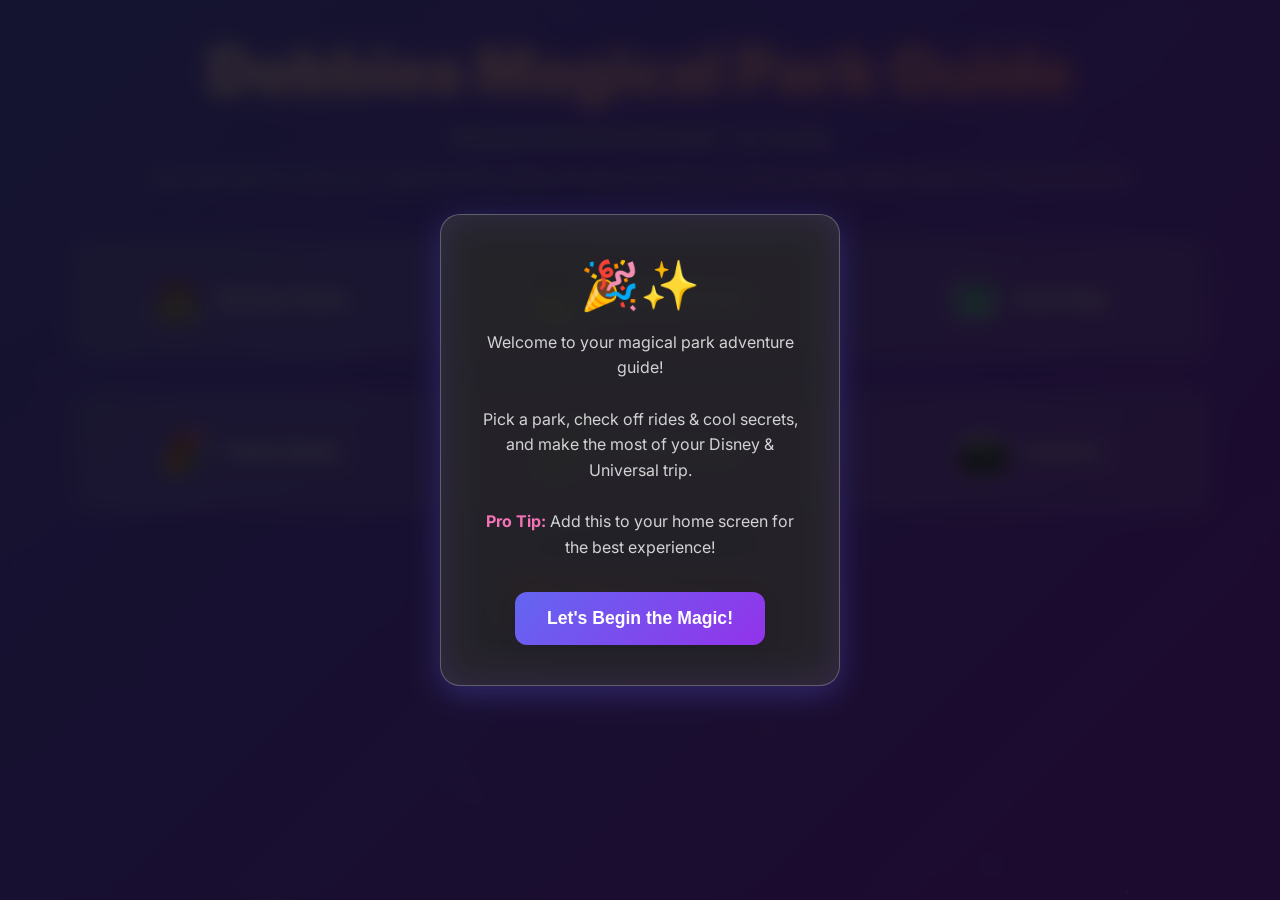
==== commit c001511a: "Update index.html" ====
--- a/index.html
+++ b/index.html
@@ -364,9 +364,6 @@
           <span class="emoji">🔗</span>
           <span>Helpful Links</span>
         </button>
-        <button class="menu-btn" onclick="openQuest()">
-          <span class="emoji">🔁</span>
-          <span>Quest Spinner</span>
         </button>
         <button class="menu-btn" onclick="openCameraPage()">
           <span class="emoji">📷</span>
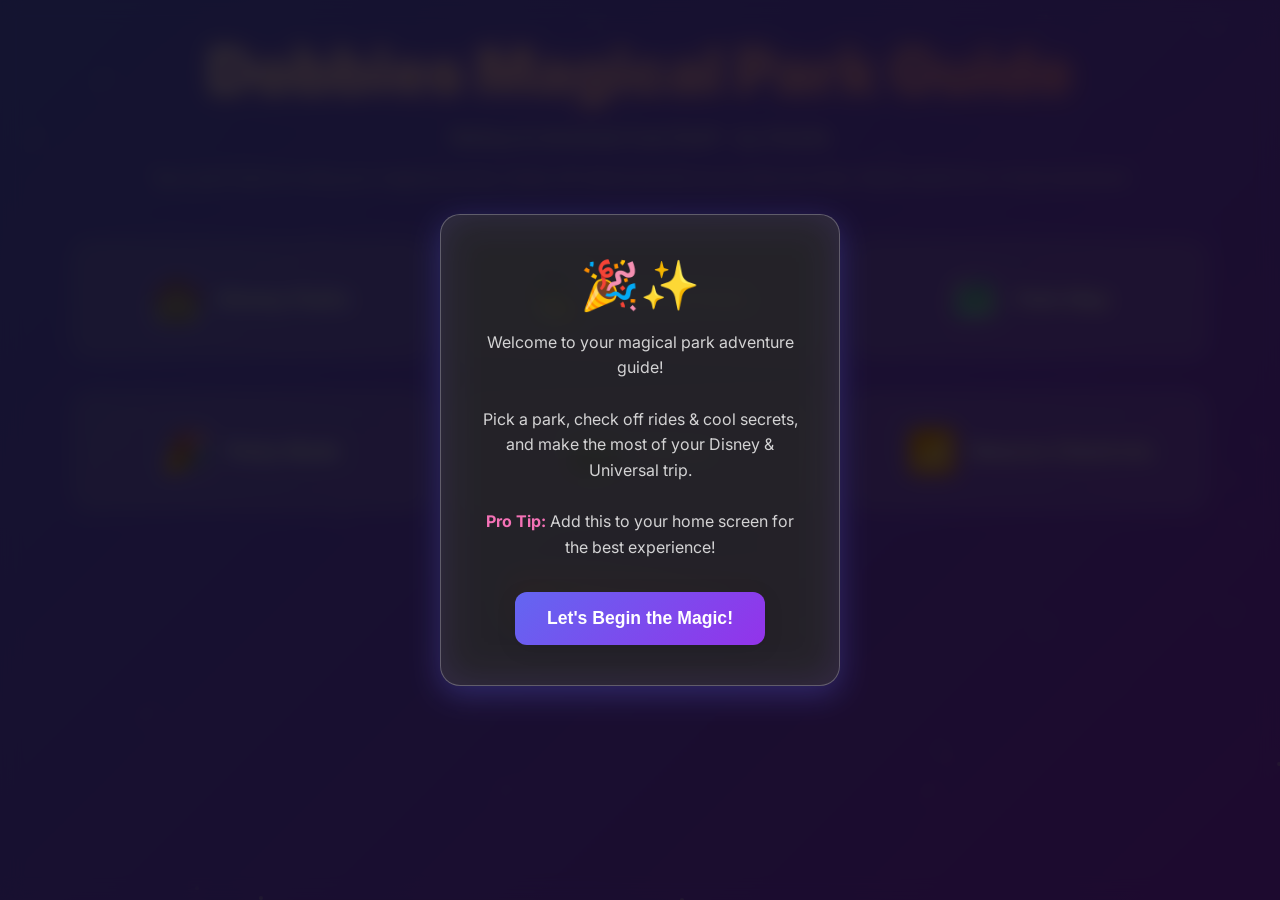
==== commit df566dd7: "Remove unused quest spinner and clean whitespace" ====
--- a/index.html
+++ b/index.html
@@ -272,7 +272,6 @@
     }
     .schedule-header { font-weight: 700; margin-bottom: 0.5rem; text-align: center; }
     .dropzone { min-height: 150px; }
-    #quest-log li { margin-bottom: 0.5rem; }
     /* Food Tracker styles */
     .filter-controls { display: flex; gap: 1rem; margin: 1rem 0 2rem; }
     .filter-controls input, .filter-controls select {
@@ -324,11 +323,6 @@
       to { transform: translate(-50%, -50%) rotateX(360deg) rotateY(360deg); }
     }
     #map-container { width:100%; height:60vh; max-height:400px; border-radius:12px; overflow:hidden; }
-    #links-modal .modal-content { max-width: 300px; padding: 1.5rem; text-align: left; }
-    #links-modal ul { list-style: none; padding: 0; margin: 0; }
-    #links-modal li { margin: 0.5rem 0; }
-    #links-modal a { color: var(--accent); text-decoration: none; }
-    #links-modal .close-btn { position: absolute; top: 0.5rem; right: 0.5rem; background: none; border: none; color: var(--text-primary); font-size: 1.2rem; cursor: pointer; }
     #map-container iframe { width:100%; height:100%; border:0; }
   </style>
 </head>
@@ -360,14 +354,13 @@
           <span class="emoji">🎉</span>
           <span>Party Mode</span>
         </button>
-        <button class="menu-btn" onclick="openLinks()">
-          <span class="emoji">🔗</span>
-          <span>Helpful Links</span>
-        </button>
-        </button>
         <button class="menu-btn" onclick="openCameraPage()">
           <span class="emoji">📷</span>
           <span>Camera</span>
+        </button>
+        <button class="menu-btn" onclick="openBeaconPage()">
+          <span class="emoji">📶</span>
+          <span>Beacon Check-Ins</span>
         </button>
       </div>
       
@@ -609,6 +602,14 @@
       </div>
     </div>
   </div>
+  <!-- BEACON CHECK-INS -->
+  <div id="beacon-page" class="page">
+    <button class="back-btn" onclick="goHome()">← Back to Parks</button>
+    <div class="park-title">📶 Beacon Check-Ins</div>
+    <p>Scan for Bluetooth beacons to mark rides complete.</p>
+    <button class="camera-btn" onclick="startBeaconScan()">🔍 Start Scanning</button>
+    <div class="secrets-grid" id="beacon-list"></div>
+  </div>
   <!-- PARTY MODE -->
   <div id="party-page" class="page">
       <button class="back-btn" onclick="goHome()">← Back to Parks</button>
@@ -625,16 +626,6 @@
       <canvas id="qr-canvas" style="display:none;"></canvas>
 
     </div>
-  <!-- QUEST SPINNER -->
-  <div id="quest-page" class="page">
-      <button class="back-btn" onclick="goHome()">← Back to Parks</button>
-      <div class="park-title">🔁 Family Quest Spinner</div>
-      <button class="modal-btn" onclick="spinQuest()">Tap to Spin</button>
-      <div id="quest-result" style="margin-top:1.5rem;font-size:1.2rem;text-align:center;"></div>
-      <button class="modal-btn" id="quest-complete-btn" style="display:none;margin-top:1rem;" onclick="completeQuest()">Complete Quest</button>
-      <div class="section-header">Quest Journal</div>
-      <ul id="quest-log" style="list-style:none;padding:0;"></ul>
-  </div>
   </main>
   <!-- Welcome Modal -->
   <div id="welcome-modal" class="modal" style="display:none;">
@@ -652,21 +643,6 @@
       <span class="modal-emoji">🏆</span>
       <p id="badge-text"></p>
       <button class="modal-btn" onclick="closeBadge()">Awesome!</button>
-    </div>
-  </div>
-  <div id="links-modal" class="modal" style="display:none;">
-    <div class="modal-content">
-      <button class="close-btn" onclick="closeLinks()">✖️</button>
-      <ul>
-        <li><a href="https://disneyworld.disney.go.com/plan/my-disney-experience/mobile-apps/" target="_blank" rel="noopener">My Disney Experience App</a></li>
-        <li><a href="https://disneyworld.disney.go.com/genie/" target="_blank" rel="noopener">Disney Genie+ Info</a></li>
-        <li><a href="https://disneyworld.disney.go.com/maps/" target="_blank" rel="noopener">Official Disney World Interactive Map</a></li>
-        <li><a href="https://touringplans.com/walt-disney-world/crowd-calendar" target="_blank" rel="noopener">TouringPlans Crowd Calendar</a></li>
-        <li><a href="https://www.universalorlando.com/web/en/us/plan-your-visit/mobile-app" target="_blank" rel="noopener">Universal Orlando App</a></li>
-        <li><a href="https://www.universalorlando.com/web/en/us/plan-your-visit/resort-maps" target="_blank" rel="noopener">Universal Orlando Resort Maps</a></li>
-        <li><a href="https://allears.net/" target="_blank" rel="noopener">AllEars.net Disney Tips</a></li>
-        <li><a href="https://www.mousesavers.com/" target="_blank" rel="noopener">MouseSavers</a></li>
-      </ul>
     </div>
   </div>
   <script>
@@ -857,16 +833,15 @@
         startARCamera();
       }
     }
-    function openQuest() {
-      showPage('quest-page');
-      renderQuestLog();
-      document.getElementById('quest-result').textContent = '';
-      document.getElementById('quest-complete-btn').style.display = 'none';
-      currentQuest = null;
+    function openBeaconPage() {
+      stopBeaconScan();
+      showPage('beacon-page');
+      renderBeacons();
     }
     function goHome() {
       stopQRScan();
       stopARCamera();
+      stopBeaconScan();
       showPage('main-menu');
     }
     // Modal functions
@@ -881,13 +856,6 @@
     if (!localStorage.getItem("seenCharlieWelcome")) {
       setTimeout(showModal, 800);
     }
-    function openLinks() {
-      document.getElementById("links-modal").style.display = "flex";
-    }
-    function closeLinks() {
-      document.getElementById("links-modal").style.display = "none";
-    }
-
 
     function applyLinkProgress() {
       const params = new URLSearchParams(location.hash.substring(1) || location.search.substring(1));
@@ -1162,15 +1130,6 @@
     const foodFav = JSON.parse(localStorage.getItem('hiddenParkFoodFav') || '{}');
     const achievements = JSON.parse(localStorage.getItem('parkAchievements') || '{}');
     const huntStatus = JSON.parse(localStorage.getItem('photoHunts') || '{}');
-    const questLog = JSON.parse(localStorage.getItem('questLog') || '[]');
-    const quests = [
-      "Take a silly photo on the next ride",
-      "Each person finds something green",
-      "Try a snack you've never had",
-      "Compliment a cast member",
-      "Spot three hidden Mickeys",
-      "Trade pins with someone new"
-    ];
     const waitTimes = {
       "Tiana's Bayou Adventure (Log Flume)": {morning: 25, afternoon: 45, evening: 35},
       "It's a Small World": {morning: 15, afternoon: 25, evening: 20},
@@ -1245,6 +1204,11 @@
         secrets[p].map(h => ({ emoji: h.emoji, desc: h.name }))
       )
     ];
+    const beaconCheckpoints = [
+      {id:'tron', emoji:'🏍️', name:'TRON Lightcycle', device:'TronBeacon', ride:'MK-ride-tomorrow-0'},
+      {id:'haunt', emoji:'👻', name:'Haunted Mansion', device:'HauntBeacon', ride:'MK-ride-liberty-0'}
+    ];
+    const beaconStatus = JSON.parse(localStorage.getItem('beaconStatus') || '{}');
     // Render secrets (Cool Hidden Stuff)
     parkList.forEach(park => {
       const grid = document.getElementById(park + "-secrets");
@@ -1582,6 +1546,54 @@
       checkBadge(grid);
     }
 
+    function renderBeacons() {
+      const grid = document.getElementById('beacon-list');
+      if (!grid) return;
+      grid.innerHTML = '';
+      beaconCheckpoints.forEach(b => {
+        const card = document.createElement('div');
+        card.className = 'secret-card glass-card' + (beaconStatus[b.id] ? ' done' : '');
+        card.innerHTML = `<div class="card-content"><span class="card-emoji">${b.emoji}</span><div class="card-info"><div class="card-name">${b.name}</div></div><span class="tick">✔️</span></div>`;
+        grid.appendChild(card);
+      });
+      checkBadge(grid);
+    }
+
+    let beaconScan = null;
+    function startBeaconScan() {
+      if (!navigator.bluetooth || !navigator.bluetooth.requestLEScan) {
+        alert('Bluetooth scanning not supported.');
+        return;
+      }
+      if (beaconScan) return;
+      navigator.bluetooth.requestLEScan({ acceptAllAdvertisements: true })
+        .then(scan => {
+          beaconScan = scan;
+          navigator.bluetooth.addEventListener('advertisementreceived', handleBeacon);
+        })
+        .catch(() => alert('Scan failed or permission denied.'));
+    }
+    function handleBeacon(event) {
+      const name = event.device.name;
+      const b = beaconCheckpoints.find(x => x.device === name);
+      if (b && !beaconStatus[b.id]) {
+        beaconStatus[b.id] = true;
+        localStorage.setItem('beaconStatus', JSON.stringify(beaconStatus));
+        if (b.ride) {
+          saved[b.ride] = true;
+          localStorage.setItem('hiddenParkFullScreenCharlieRides', JSON.stringify(saved));
+        }
+        renderBeacons();
+        showBadge('Checked in: ' + b.name);
+      }
+    }
+    function stopBeaconScan() {
+      if (beaconScan) {
+        beaconScan.stop();
+        beaconScan = null;
+        navigator.bluetooth.removeEventListener('advertisementreceived', handleBeacon);
+      }
+    }
 
     let currentHuntKey = null;
     let currentHuntCard = null;
@@ -1619,40 +1631,13 @@
     const camInput = document.getElementById('camera-input');
     if (camInput) camInput.addEventListener('change', handleHuntPhoto);
 
-    let currentQuest = null;
-    function spinQuest() {
-      currentQuest = quests[Math.floor(Math.random() * quests.length)];
-      document.getElementById('quest-result').textContent = currentQuest;
-      document.getElementById('quest-complete-btn').style.display = 'inline-block';
-    }
-    function completeQuest() {
-      if (!currentQuest) return;
-      questLog.push(currentQuest);
-      localStorage.setItem('questLog', JSON.stringify(questLog));
-      showBadge('Quest Complete!');
-      renderQuestLog();
-      document.getElementById('quest-result').textContent = '';
-      document.getElementById('quest-complete-btn').style.display = 'none';
-      currentQuest = null;
-    }
-    function renderQuestLog() {
-      const list = document.getElementById('quest-log');
-      if (!list) return;
-      list.innerHTML = '';
-      questLog.forEach(q => {
-        const li = document.createElement('li');
-        li.textContent = q;
-        list.appendChild(li);
-      });
-    }
     function exportProgress() {
       const data = {
         rides: saved,
         foodDone,
         foodFav,
         achievements,
-        hunts: huntStatus,
-        quests: questLog
+        hunts: huntStatus
       };
       const code = btoa(JSON.stringify(data));
       const url = location.origin + location.pathname + '#share=' + encodeURIComponent(code);
@@ -1679,7 +1664,6 @@
         localStorage.setItem('hiddenParkFoodFav', JSON.stringify(data.foodFav || {}));
         localStorage.setItem('parkAchievements', JSON.stringify(data.achievements || {}));
         localStorage.setItem('photoHunts', JSON.stringify(data.hunts || {}));
-        localStorage.setItem('questLog', JSON.stringify(data.quests || []));
         location.reload();
       } catch(e) { alert('Invalid code'); }
     }
@@ -1689,7 +1673,7 @@
       localStorage.removeItem('hiddenParkFoodFav');
       localStorage.removeItem('parkAchievements');
       localStorage.removeItem('photoHunts');
-      localStorage.removeItem('questLog');
+      localStorage.removeItem('beaconStatus');
       localStorage.removeItem('dayPlan');
       localStorage.removeItem("seenCharlieWelcome");
       location.reload();
@@ -1704,10 +1688,3 @@
   </script>
 </body>
 </html>
-
-
-
-
-
-
-
